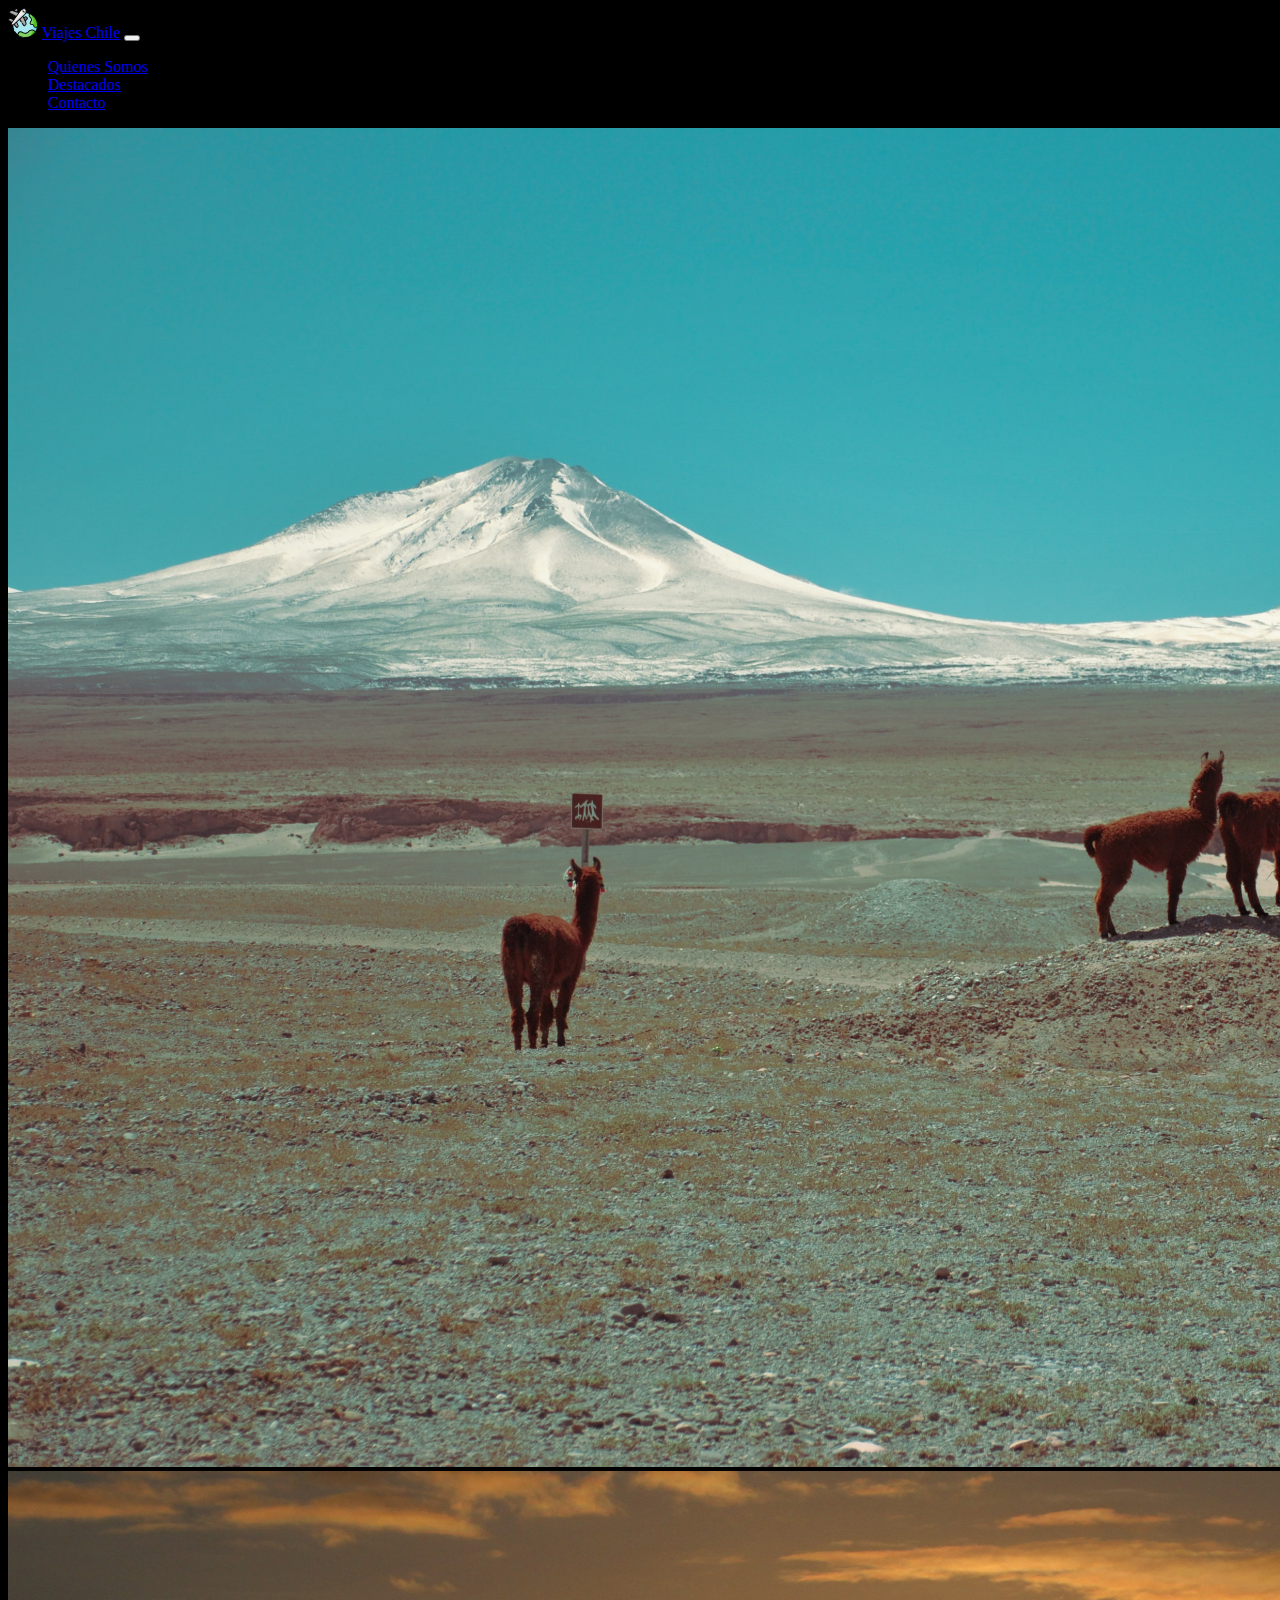
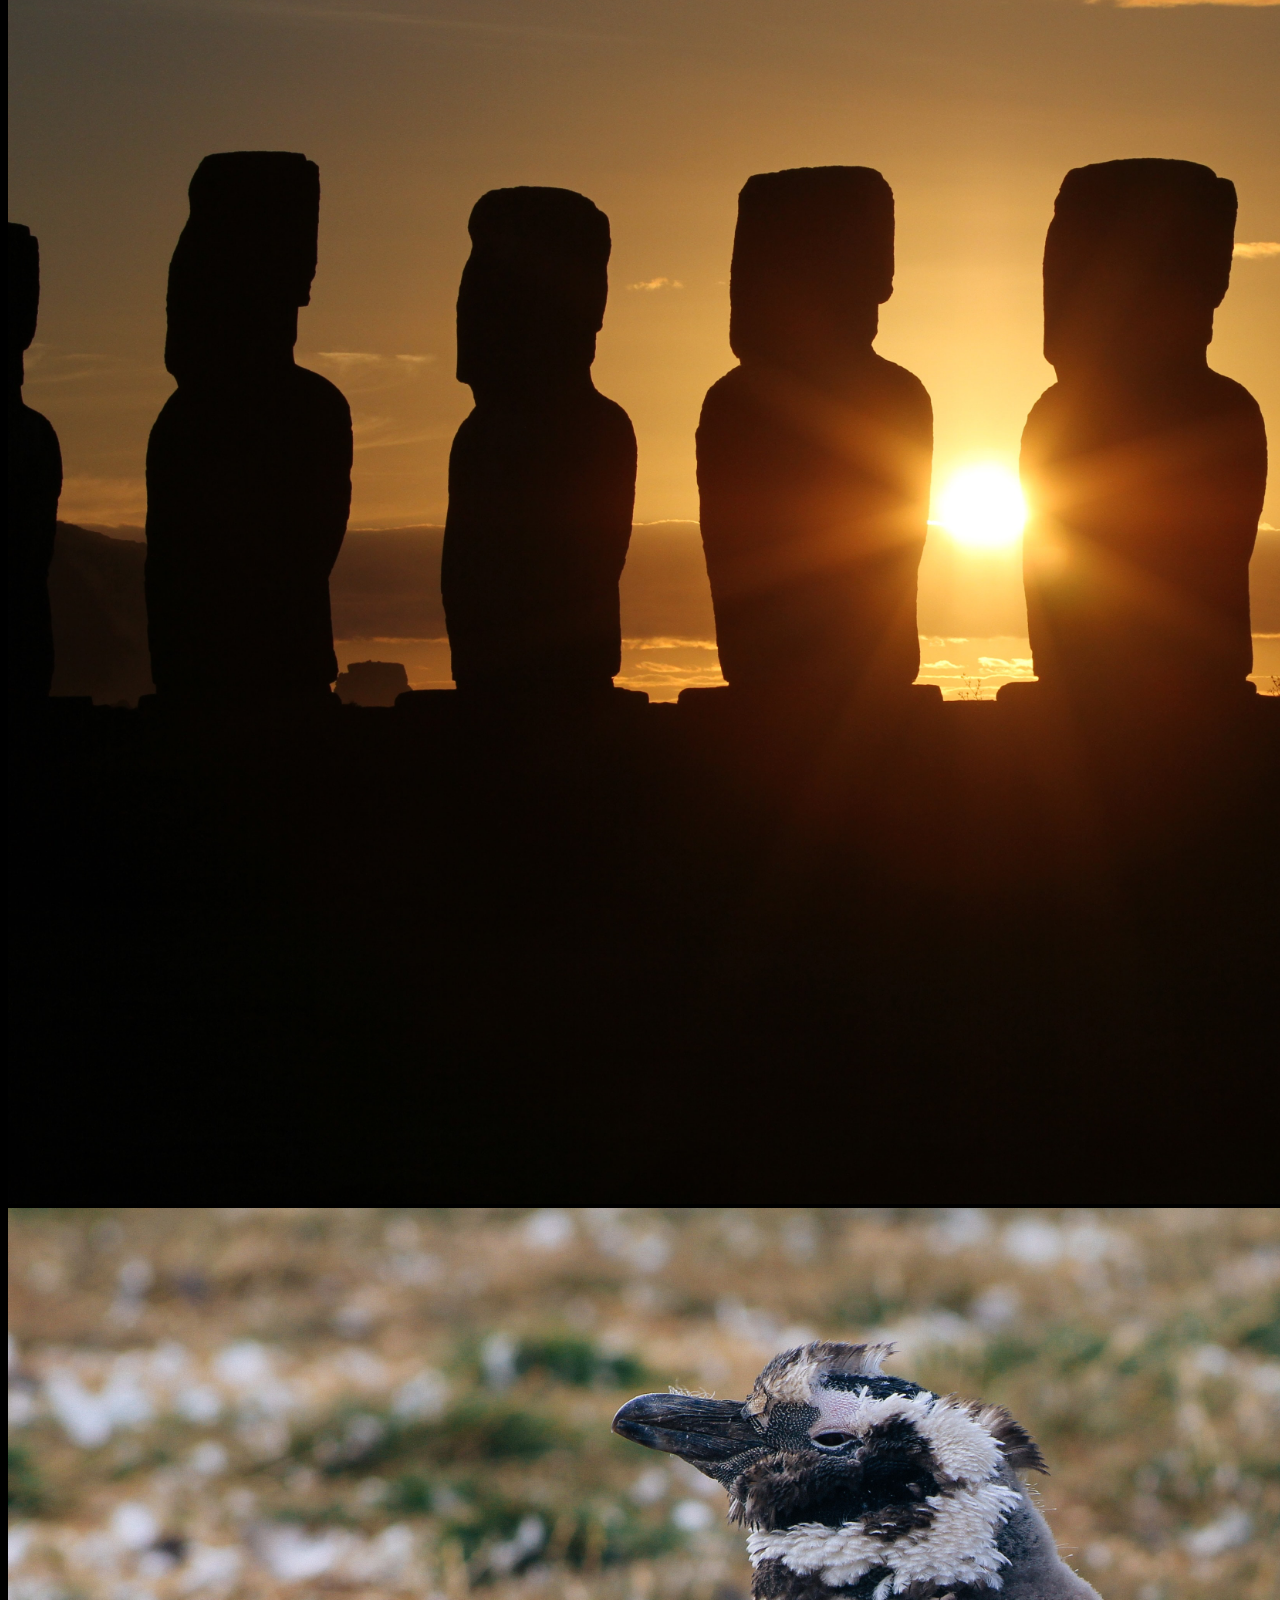
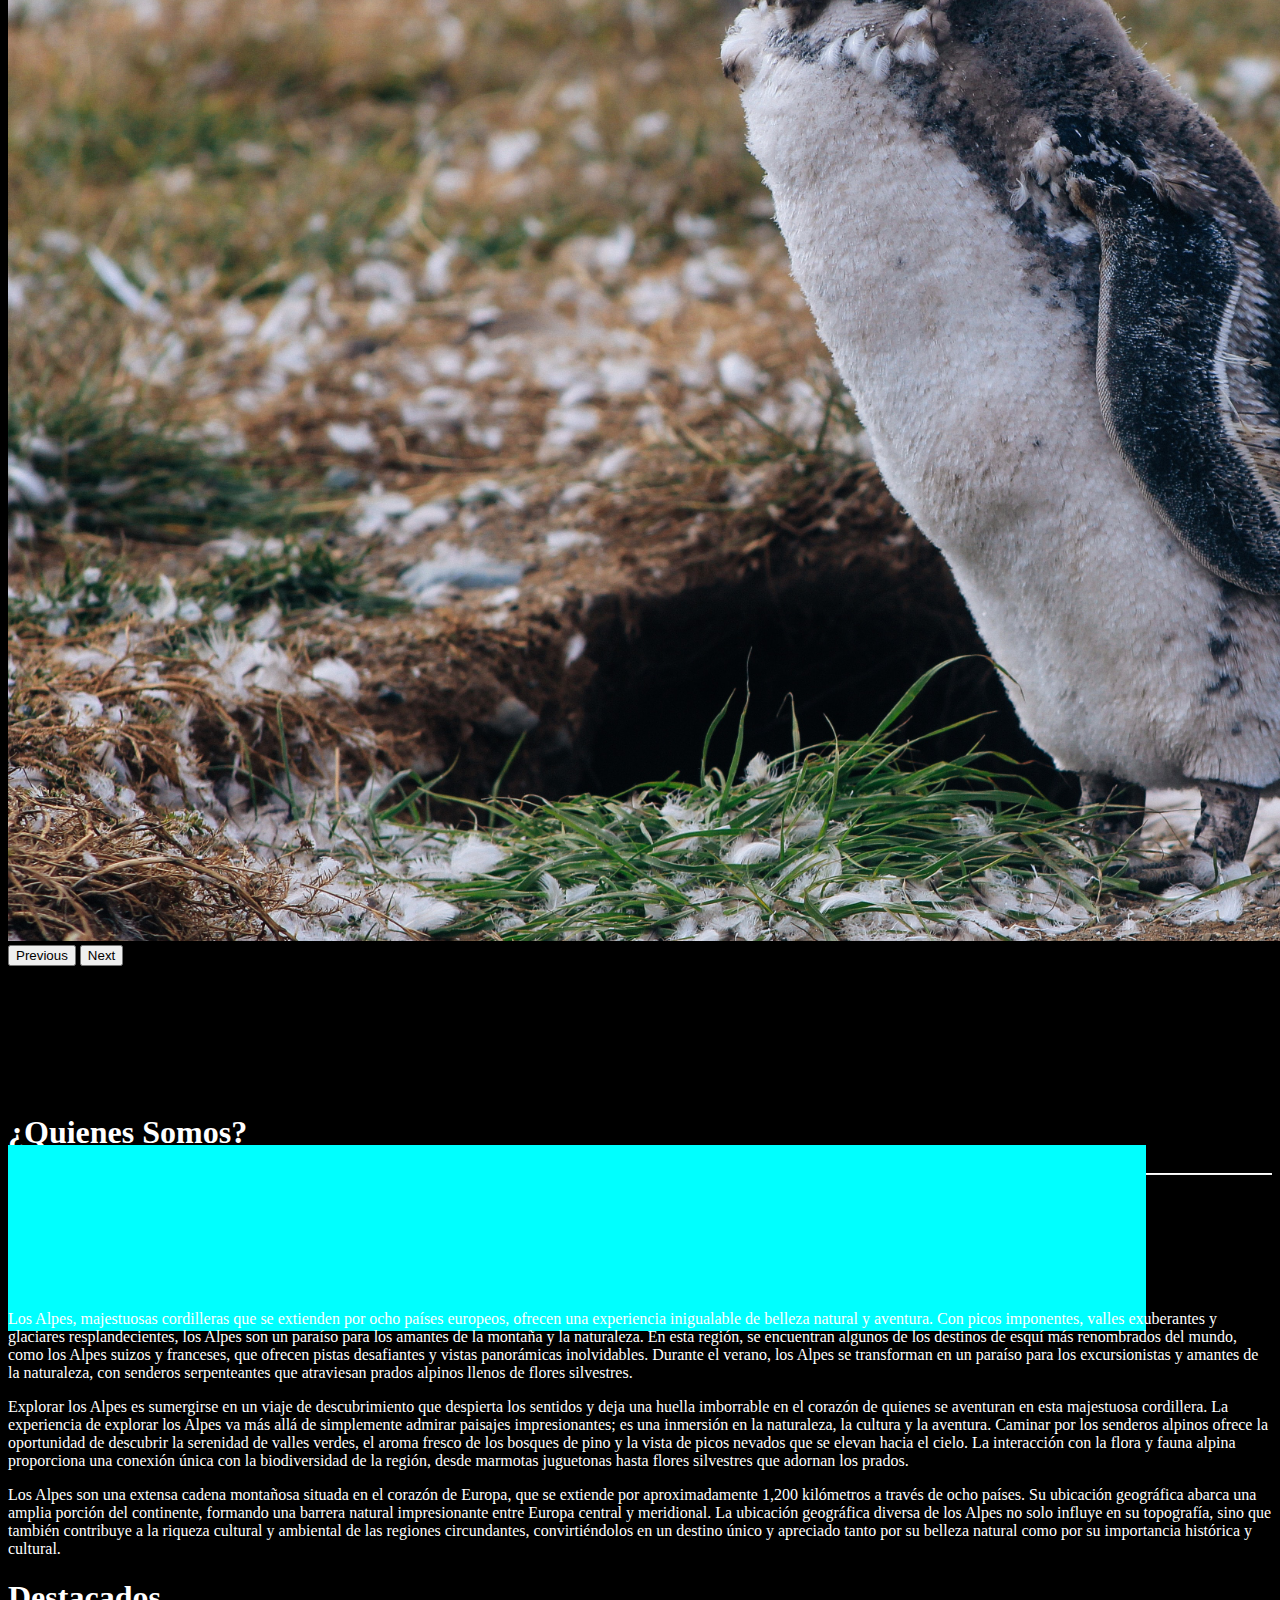
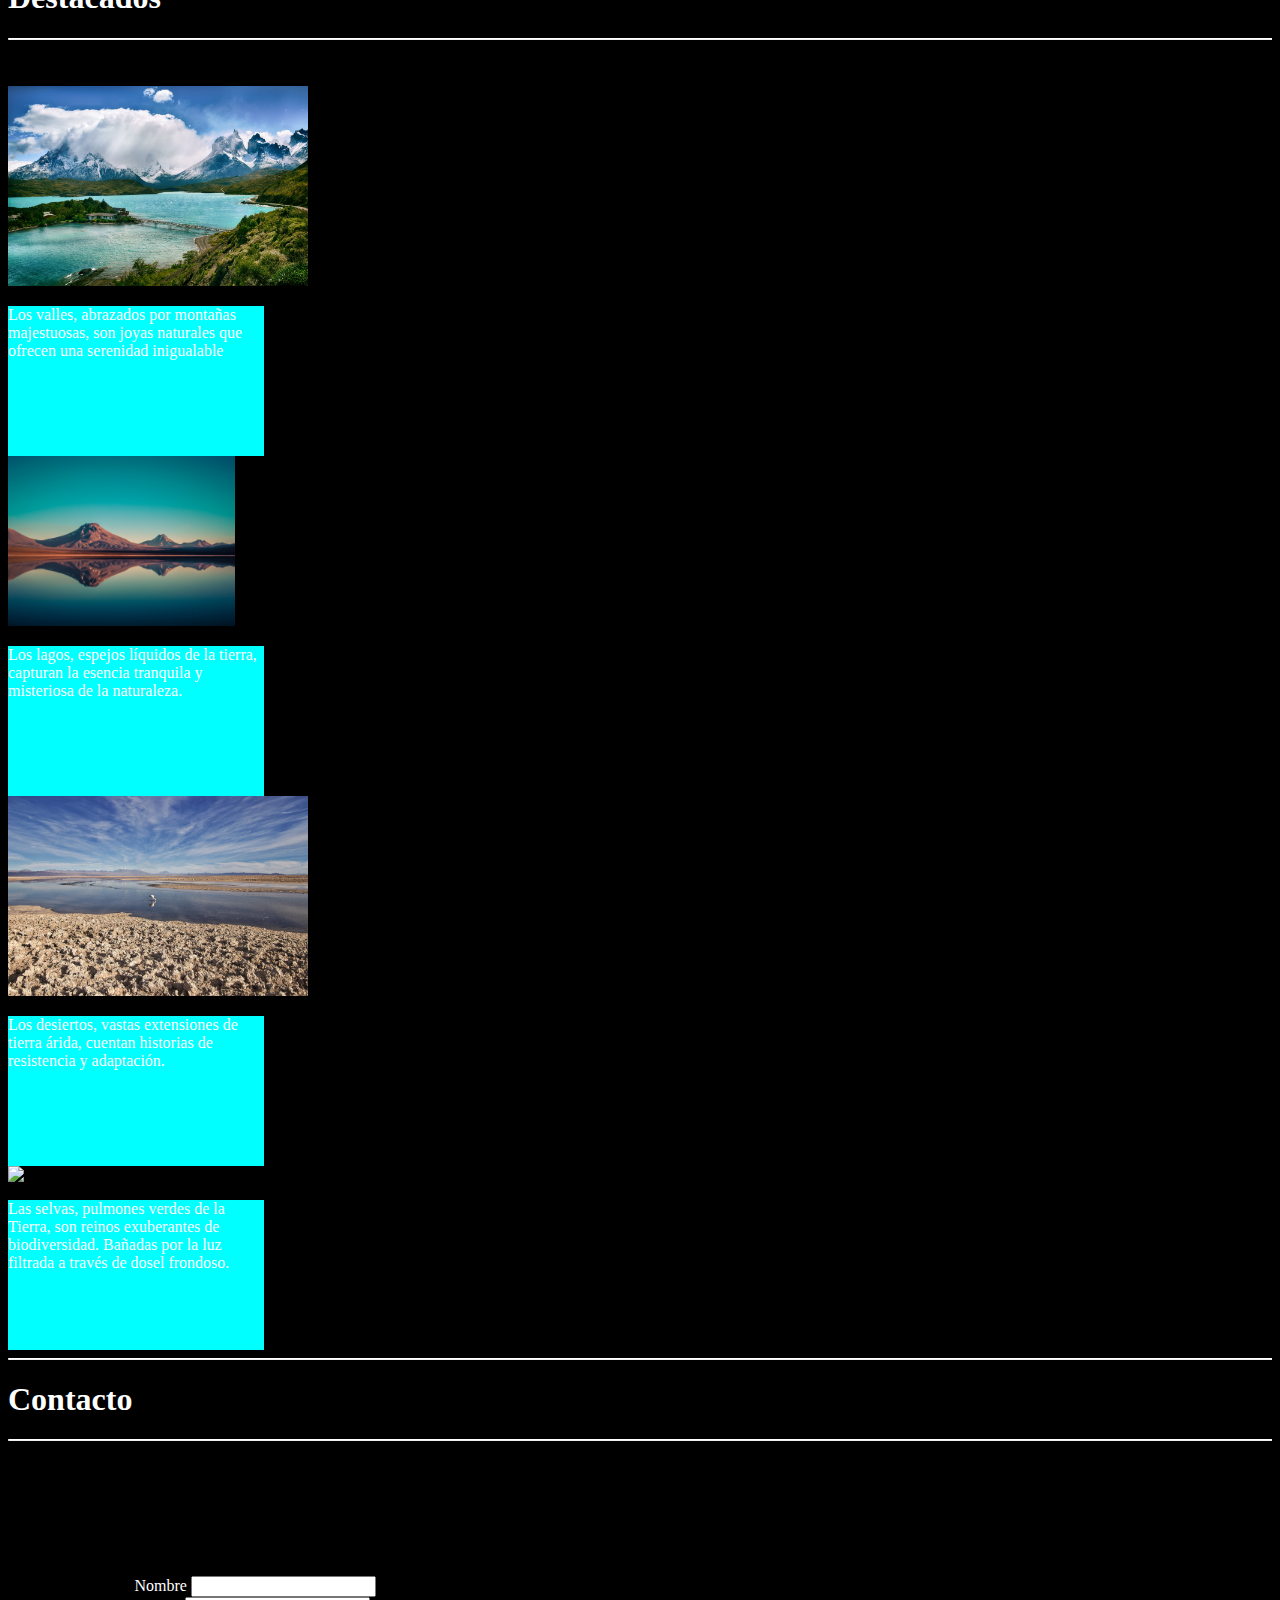
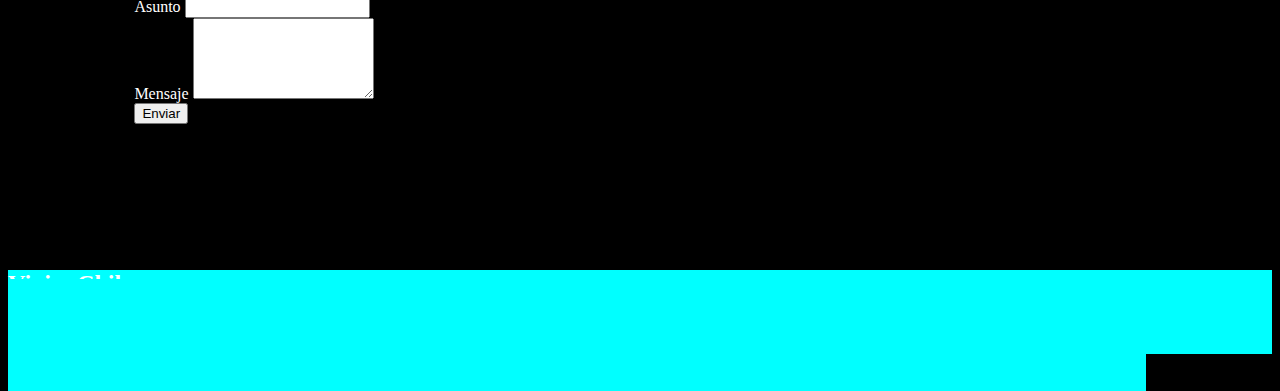
==== PruebaViajesChile/index.html @ b875a3f3 "nuevo proyecto viajes chile" ====
<!DOCTYPE html>
<html lang="en">
<head>
    <meta charset="UTF-8">
    <meta name="viewport" content="width=device-width, initial-scale=1.0">
    <title>Document</title>
    <link href="https://cdn.jsdelivr.net/npm/bootstrap@5.3.2/dist/css/bootstrap.min.css" rel="stylesheet" integrity="sha384-T3c6CoIi6uLrA9TneNEoa7RxnatzjcDSCmG1MXxSR1GAsXEV/Dwwykc2MPK8M2HN" crossorigin="anonymous">
    <link rel="stylesheet" href="assets/css/formato.css">
    <script src="assets/js/funciones.js"></script>
</head>
<body>
    <script src="https://code.jquery.com/jquery-3.7.1.js"></script>
    <script src="https://kit.fontawesome.com/269a31f4f2.js" crossorigin="anonymous"></script>
    <script src="https://cdn.jsdelivr.net/npm/bootstrap@5.3.2/dist/js/bootstrap.bundle.min.js" integrity="sha384-C6RzsynM9kWDrMNeT87bh95OGNyZPhcTNXj1NW7RuBCsyN/o0jlpcV8Qyq46cDfL" crossorigin="anonymous"></script>
 
    <div class="contenedor-principal">
        <nav class="navbar navbar-expand-lg bg-body-tertiary">
            <div class="container-fluid">
                <img src="assets/img/viajes.svg" width="30">
              <a class="navbar-brand" href="#">Viajes Chile</a>
              <button class="navbar-toggler" type="button" data-bs-toggle="collapse" data-bs-target="#navbarSupportedContent" aria-controls="navbarSupportedContent" aria-expanded="false" aria-label="Toggle navigation">
                <span class="navbar-toggler-icon"></span>
              </button>
              <div class="collapse navbar-collapse" id="navbarSupportedContent">
                <ul class="navbar-nav me-auto mb-2 mb-lg-0">
                  <li class="nav-item">
                    <a class="nav-link active" aria-current="page" href="#Quienes-somos">Quienes Somos</a>
                  </li>
                  <li class="nav-item">
                    <a class="nav-link active" aria-current="page" href="#Destacados">Destacados</a>
                  </li>
                  <li class="nav-item">
                    <a class="nav-link active" aria-current="page" href="#Contacto">Contacto</a>
                  </li>
                </ul>
              </div>
            </div>
          </nav>
            
          <div id="carusell" style="width: 100;">
          <div id="carouselExample" class="carousel slide">
            <div class="carousel-inner">
              <div class="carousel-item active">
                <img src="assets/img/carousel1.jpg" class="d-block" width="2000">
              </div>
              <div class="carousel-item">
                <img src="assets/img/carousel2.jpg" class="d-block" width="2000">
              </div>
              <div class="carousel-item">
                <img src="assets/img/carousel3.jpg" class="d-block" width="2000">
              </div>
            </div>
            <button class="carousel-control-prev" type="button" data-bs-target="#carouselExample" data-bs-slide="prev">
              <span class="carousel-control-prev-icon" aria-hidden="true"></span>
              <span class="visually-hidden">Previous</span>
            </button>
            <button class="carousel-control-next" type="button" data-bs-target="#carouselExample" data-bs-slide="next">
              <span class="carousel-control-next-icon" aria-hidden="true"></span>
              <span class="visually-hidden">Next</span>
            </button>
          </div>
        </div>

          <div class="container text-center">
            <div class="row">
              <div id="Quienes-somos" class="col">
                <h1>¿Quienes Somos?</h1>
                <hr class="white-divider">
              </div>
            </div>
            <div class="row justify-content-center">
              <div class="col text-center">
                <i class="fa-solid fa-plane"></i>
              </div>
              <div class="col text-center">
                <i class="fa-solid fa-mountain"></i>
              </div>
              <div class="col text-center">
                <i class="fa-solid fa-map-location-dot"></i>
              </div>
            </div>
          </div>
          
          <div class="container text-center">
            <div class="row justify-content-center">
              <div class="col text-center">
                <p class="text-center">
                  Los Alpes, majestuosas cordilleras que se extienden por ocho países europeos, ofrecen una experiencia inigualable de belleza natural y aventura. Con picos imponentes, valles exuberantes y glaciares resplandecientes, los Alpes son un paraíso para los amantes de la montaña y la naturaleza.
          
                  En esta región, se encuentran algunos de los destinos de esquí más renombrados del mundo, como los Alpes suizos y franceses, que ofrecen pistas desafiantes y vistas panorámicas inolvidables. Durante el verano, los Alpes se transforman en un paraíso para los excursionistas y amantes de la naturaleza, con senderos serpenteantes que atraviesan prados alpinos llenos de flores silvestres.
                </p>
              </div>
              <div class="col text-center">
                <p class="text-center">
                  Explorar los Alpes es sumergirse en un viaje de descubrimiento que despierta los sentidos y deja una huella imborrable en el corazón de quienes se aventuran en esta majestuosa cordillera. La experiencia de explorar los Alpes va más allá de simplemente admirar paisajes impresionantes; es una inmersión en la naturaleza, la cultura y la aventura.
          
                  Caminar por los senderos alpinos ofrece la oportunidad de descubrir la serenidad de valles verdes, el aroma fresco de los bosques de pino y la vista de picos nevados que se elevan hacia el cielo. La interacción con la flora y fauna alpina proporciona una conexión única con la biodiversidad de la región, desde marmotas juguetonas hasta flores silvestres que adornan los prados.
                </p>
              </div>
              <div class="col text-center">
                <p class="text-center">
                  Los Alpes son una extensa cadena montañosa situada en el corazón de Europa, que se extiende por aproximadamente 1,200 kilómetros a través de ocho países. Su ubicación geográfica abarca una amplia porción del continente, formando una barrera natural impresionante entre Europa central y meridional. La ubicación geográfica diversa de los Alpes no solo influye en su topografía, sino que también contribuye a la riqueza cultural y ambiental de las regiones circundantes, convirtiéndolos en un destino único y apreciado tanto por su belleza natural como por su importancia histórica y cultural.
                </p>
              </div>
            </div>
          </div>
          
          <div class="container text-center">
            <div class="row">
              <div id="Destacados" class="col">
                <h1>Destacados</h1>
                <hr class="white-divider">
              </div>
              
            </div>
            <div class="row">
                <div class="col">
                  <div class="card" style="width: 16rem;">
                    <img src="assets/img/card1.jpg" class="card-img-top" alt="..." style="max-height: 200px;">
                    <div class="card-body" style="height: 150px;">
                      <p class="card-text">Los valles, abrazados por montañas majestuosas, son joyas naturales que ofrecen una serenidad inigualable</p>
                    </div>
                  </div>
                </div>
                <div class="col">
                  <div class="card" style="width: 16rem;">
                    <img src="assets/img/card2.jpg" class="card-img-top" alt="..." style="max-height: 170px;">
                    <div class="card-body" style="height: 150px;">
                      <p class="card-text">Los lagos, espejos líquidos de la tierra, capturan la esencia tranquila y misteriosa de la naturaleza.</p>
                    </div>
                  </div>
                </div>
                <div class="col">
                  <div class="card" style="width: 16rem;">
                    <img src="assets/img/card3.jpg" class="card-img-top" alt="..." style="max-height: 200px;">
                    <div class="card-body" style="height: 150px;">
                      <p class="card-text">Los desiertos, vastas extensiones de tierra árida, cuentan historias de resistencia y adaptación.</p>
                    </div>
                  </div>
                </div>
                <div class="col">
                  <div class="card" style="width: 16rem;">
                    <img src="assets/img/card4.jpg" class="card-img-top" alt="..." style="max-height: 200px;">
                    <div class="card-body" style="height: 150px;">
                      <p class="card-text">Las selvas, pulmones verdes de la Tierra, son reinos exuberantes de biodiversidad. Bañadas por la luz filtrada a través de dosel frondoso.</p>
                    </div>
                  </div>
                </div>
              </div>
          </div>
          <hr class="white-divider">
          <div class="container text-center">
            <div class="row">
              <div id="Contacto" class="col">
                <h1>Contacto</h1>
                <hr class="white-divider">
              </div>

              <form onsubmit="return validarFormulario()">
                <div class="mb-3">
                    <label for="exampleInputEmail1" class="form-label">Nombre</label>
                    <input type="text" class="form-control" id="exampleInputEmail1" aria-describedby="emailHelp">
                </div>
            
                <div class="mb-3">
                    <label for="exampleInputPassword1" class="form-label">Asunto</label>
                    <input type="text" class="form-control" id="exampleInputPassword1">
                </div>
            
                <div class="mb-3">
                    <label for="exampleFormControlTextarea1" class="form-label" >Mensaje</label>
                    <textarea class="form-control" id="exampleFormControlTextarea1" rows="5"></textarea>
                </div>
            
                <button type="submit" class="btn btn-primary">Enviar</button>
            </form>

              <footer>
                <div class="container text-center">
                  <div class="row">
                    <div class="col">
                      <h2>Viajes Chile</h2>
                    </div>
                    <div class="col">
                      <a href="https://www.linkedin.com/in/nicolaslatorre" target="_blank"><i class="fa-brands fa-linkedin" ></i></a>
                    </div>
                  </div>
                </div>
              </footer>   
        </div>
     </div>
    </div>
</body>
</html>
---- PruebaViajesChile/assets/css/formato.css ----
body{background-color: black;
}

p{color: white;}

h1{color: white;}

i{  font-size: 200%;
    background-color: aqua;
    color: white;
    padding-top: 3%;
    padding-bottom: 3%;
    padding-left: 45%;
    padding-right: 45%;

    }
.card-body{background-color: aqua;}
.white-divider {
    border-top: 1px solid white;
  }
form{color: white;
text-align: left;
padding: 10%;}

footer{background-color: aqua;
color: white;
}

nav{background-color: transparent;}

#carouselExample{padding-bottom: 10%;
}
#Destacados{padding-bottom: 3%;}
#Quienes .Somos{padding-bottom: 3%;}
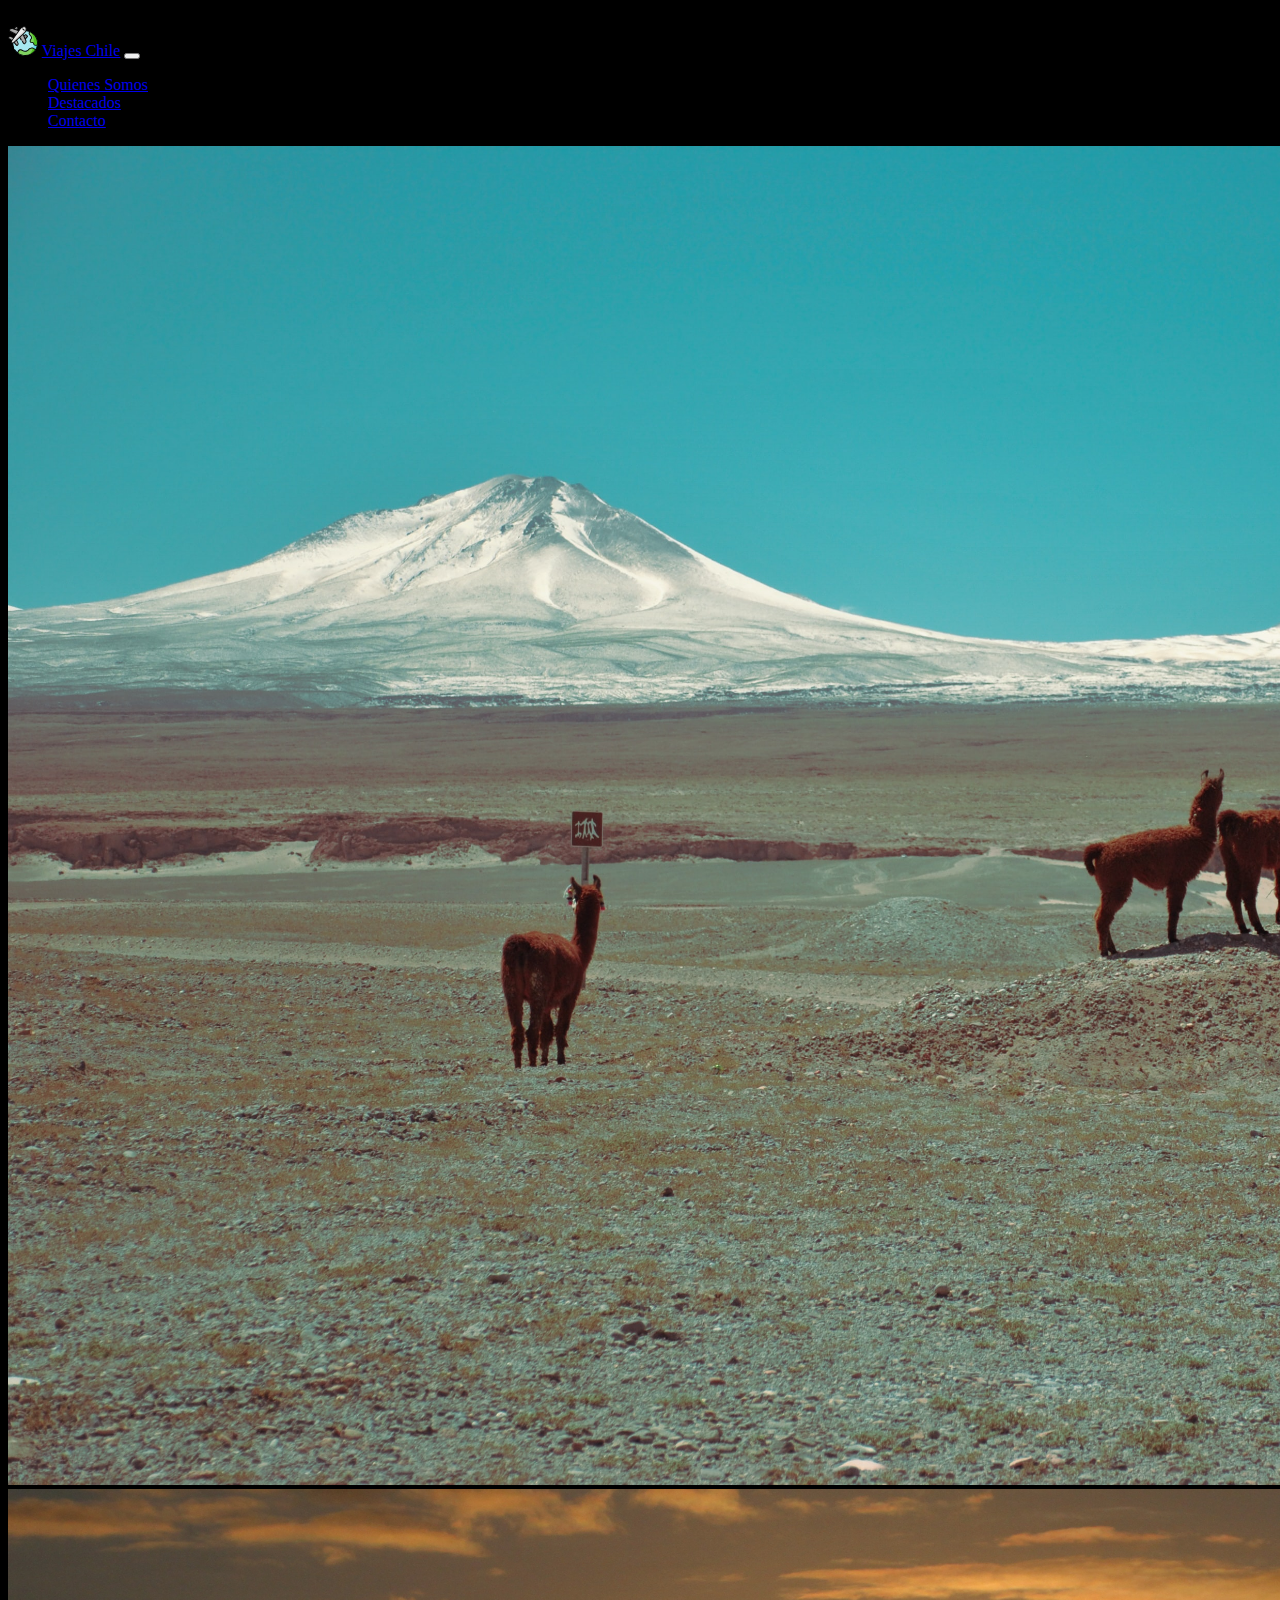
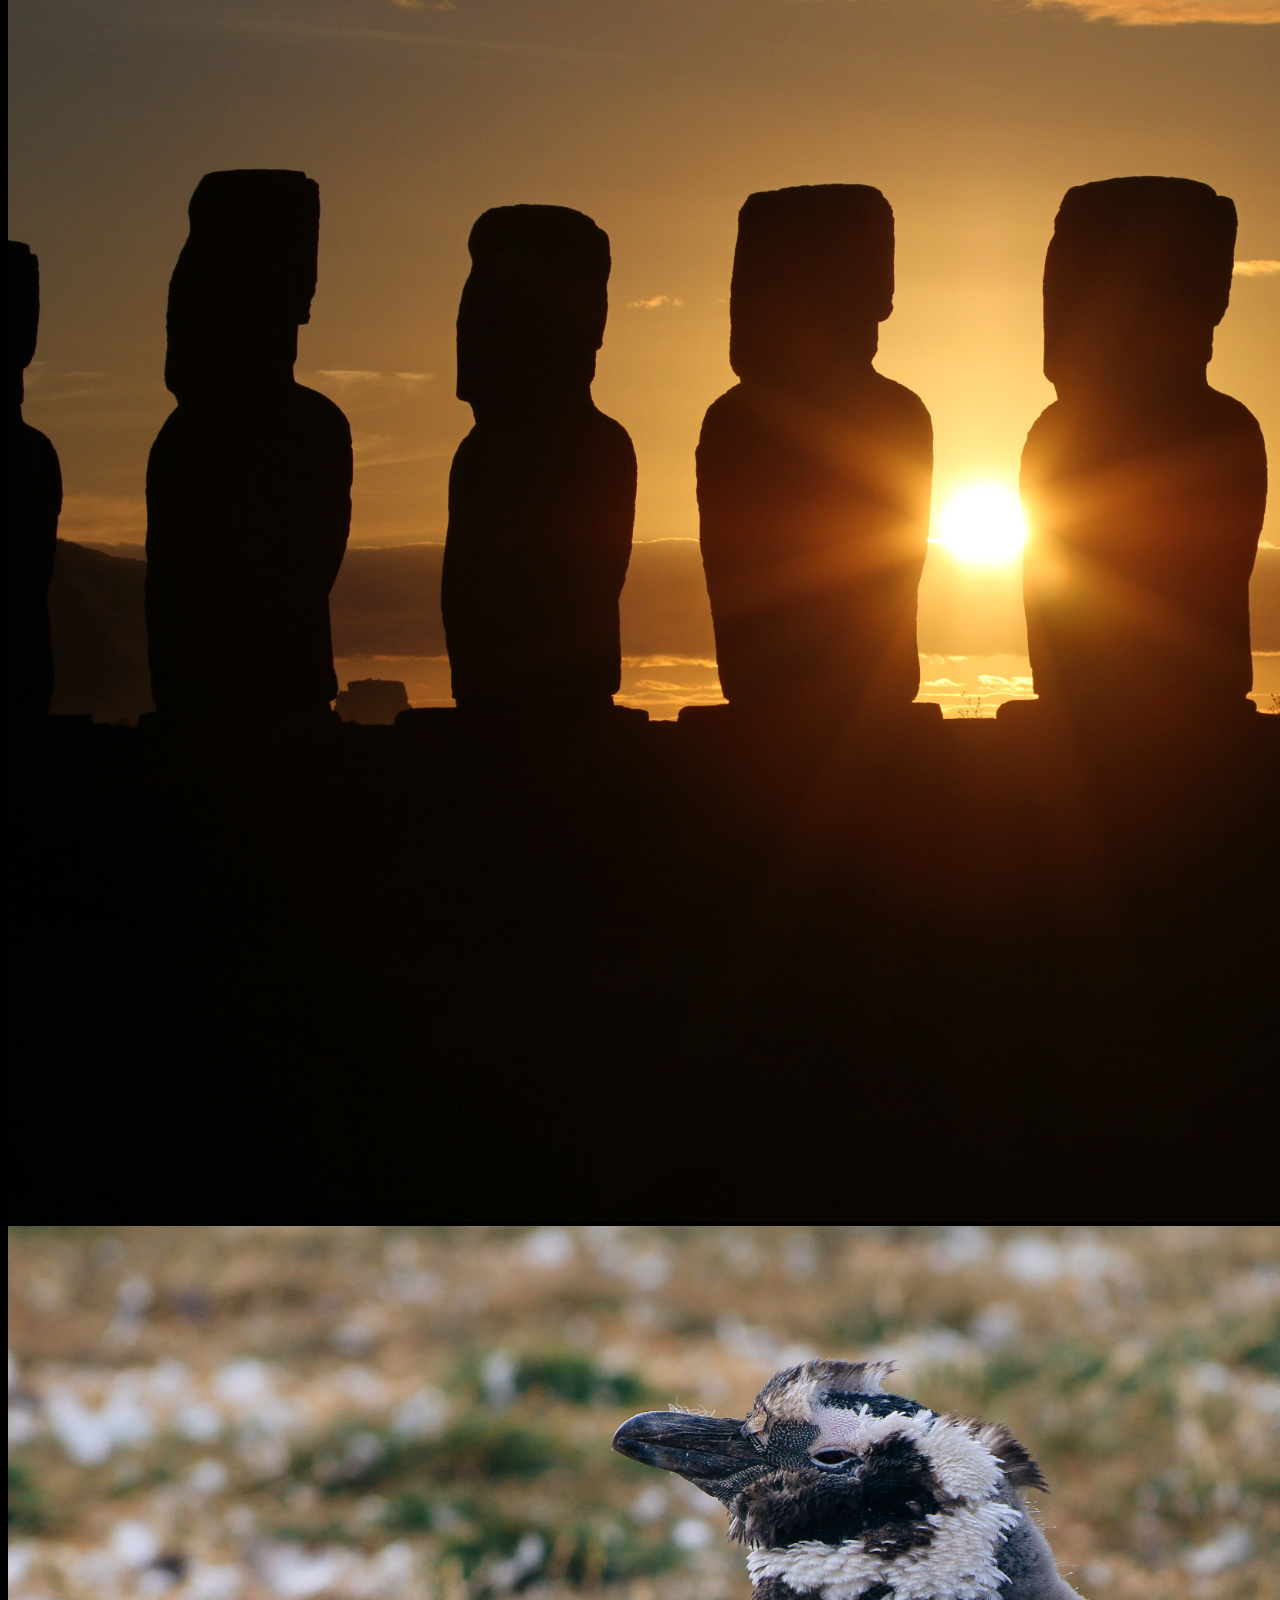
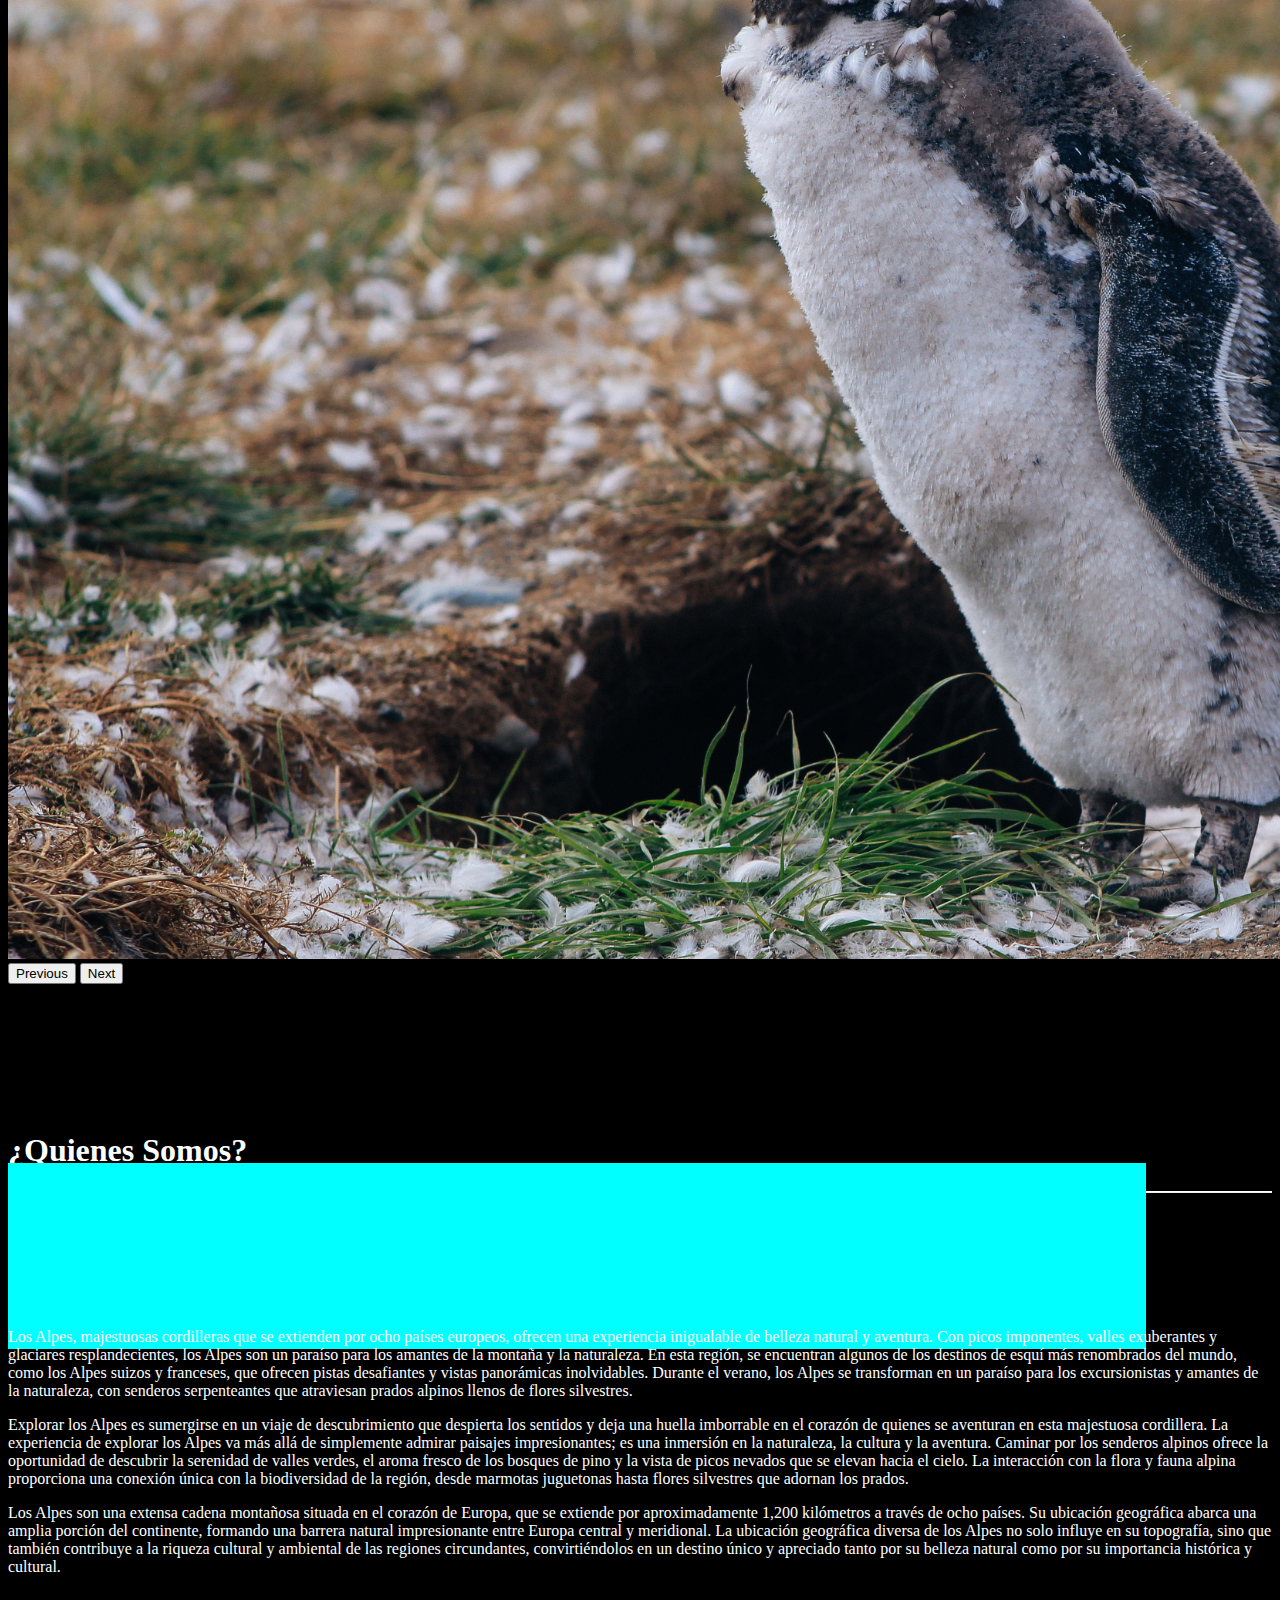
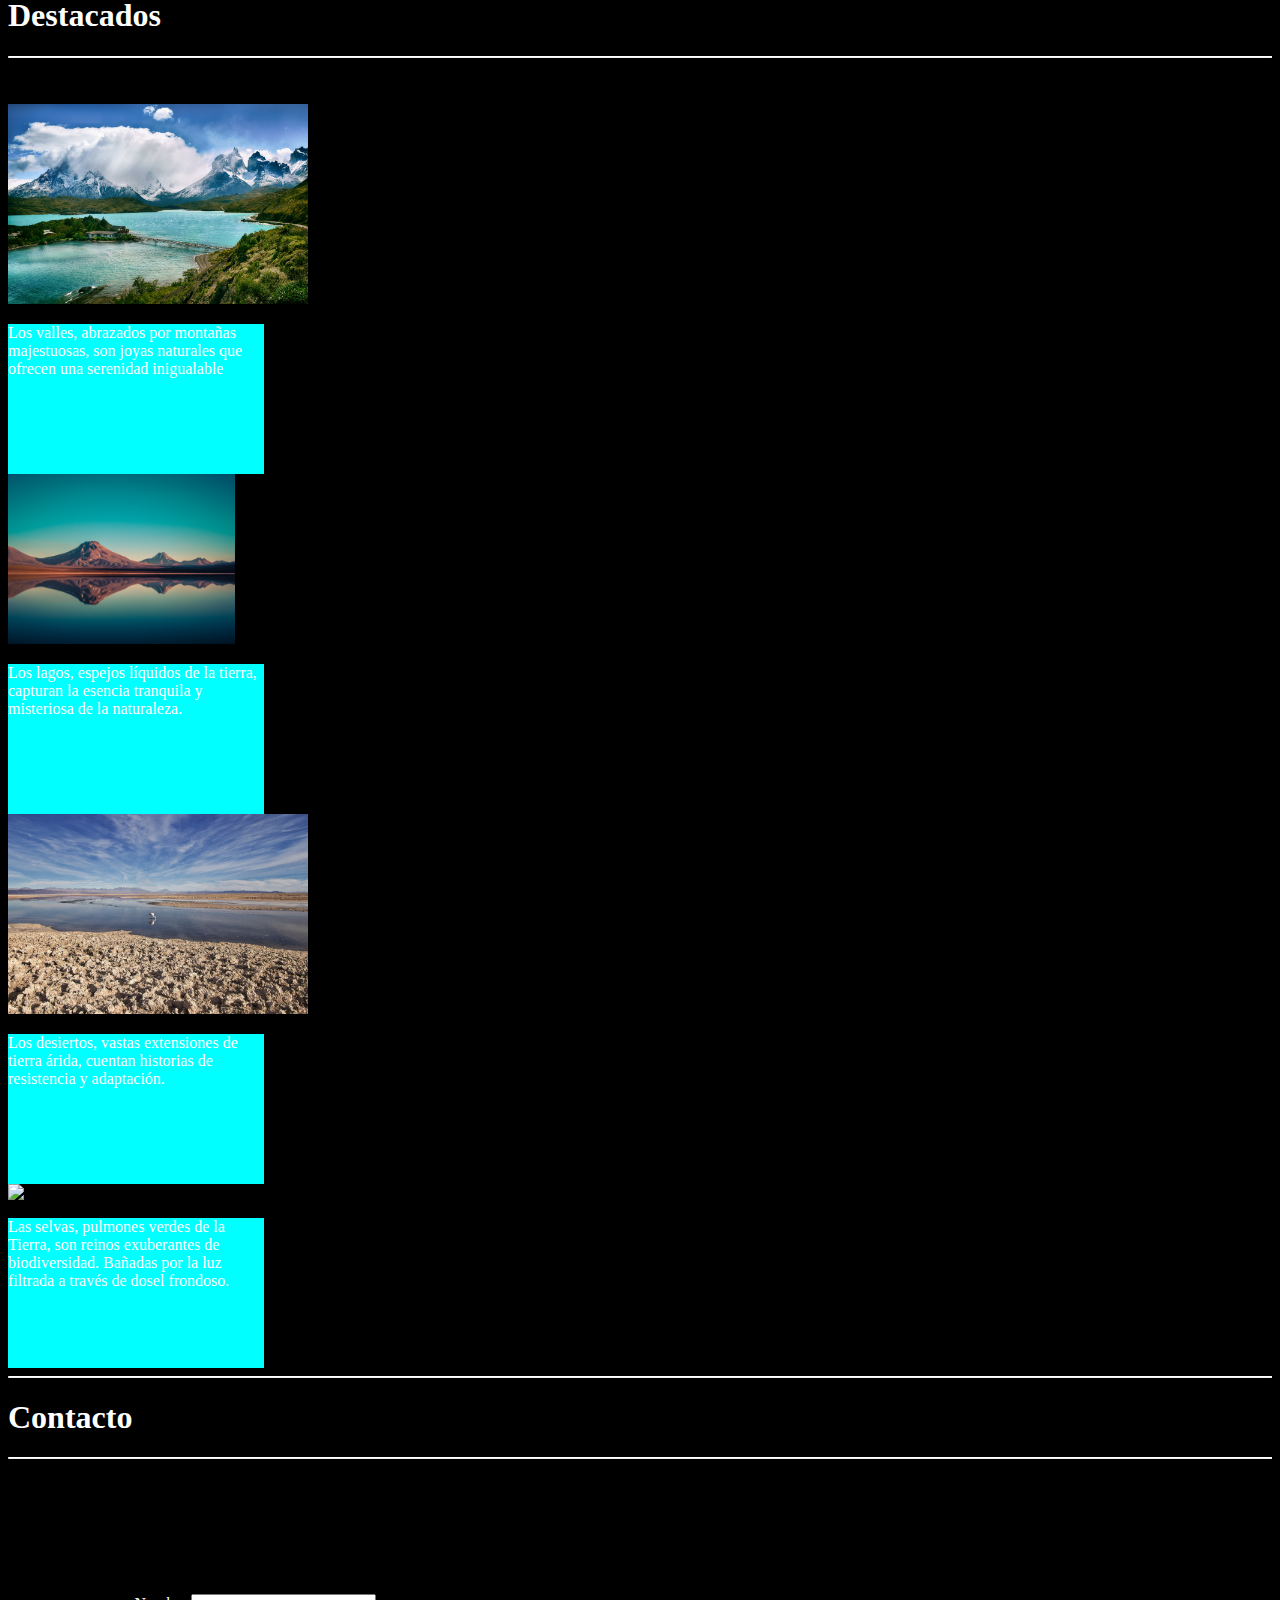
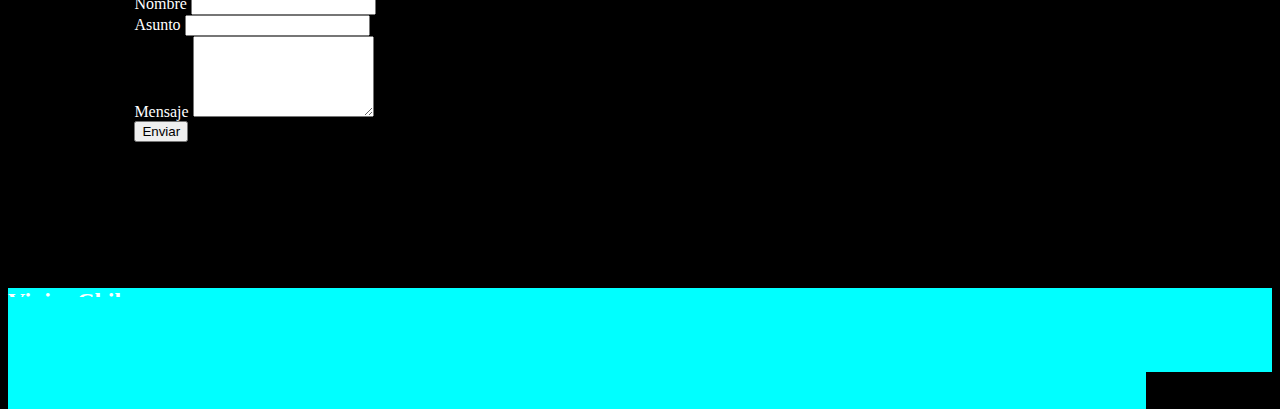
==== commit 7ad63861: "comentario primera linea body" ====
--- a/PruebaViajesChile/index.html
+++ b/PruebaViajesChile/index.html
@@ -9,7 +9,7 @@
     <script src="assets/js/funciones.js"></script>
 </head>
 <body>
-    <script src="https://code.jquery.com/jquery-3.7.1.js"></script>
+    <script src="https://code.jquery.com/jquery-3.7.1.js"></script> //esta es una prueba de commit
     <script src="https://kit.fontawesome.com/269a31f4f2.js" crossorigin="anonymous"></script>
     <script src="https://cdn.jsdelivr.net/npm/bootstrap@5.3.2/dist/js/bootstrap.bundle.min.js" integrity="sha384-C6RzsynM9kWDrMNeT87bh95OGNyZPhcTNXj1NW7RuBCsyN/o0jlpcV8Qyq46cDfL" crossorigin="anonymous"></script>
  
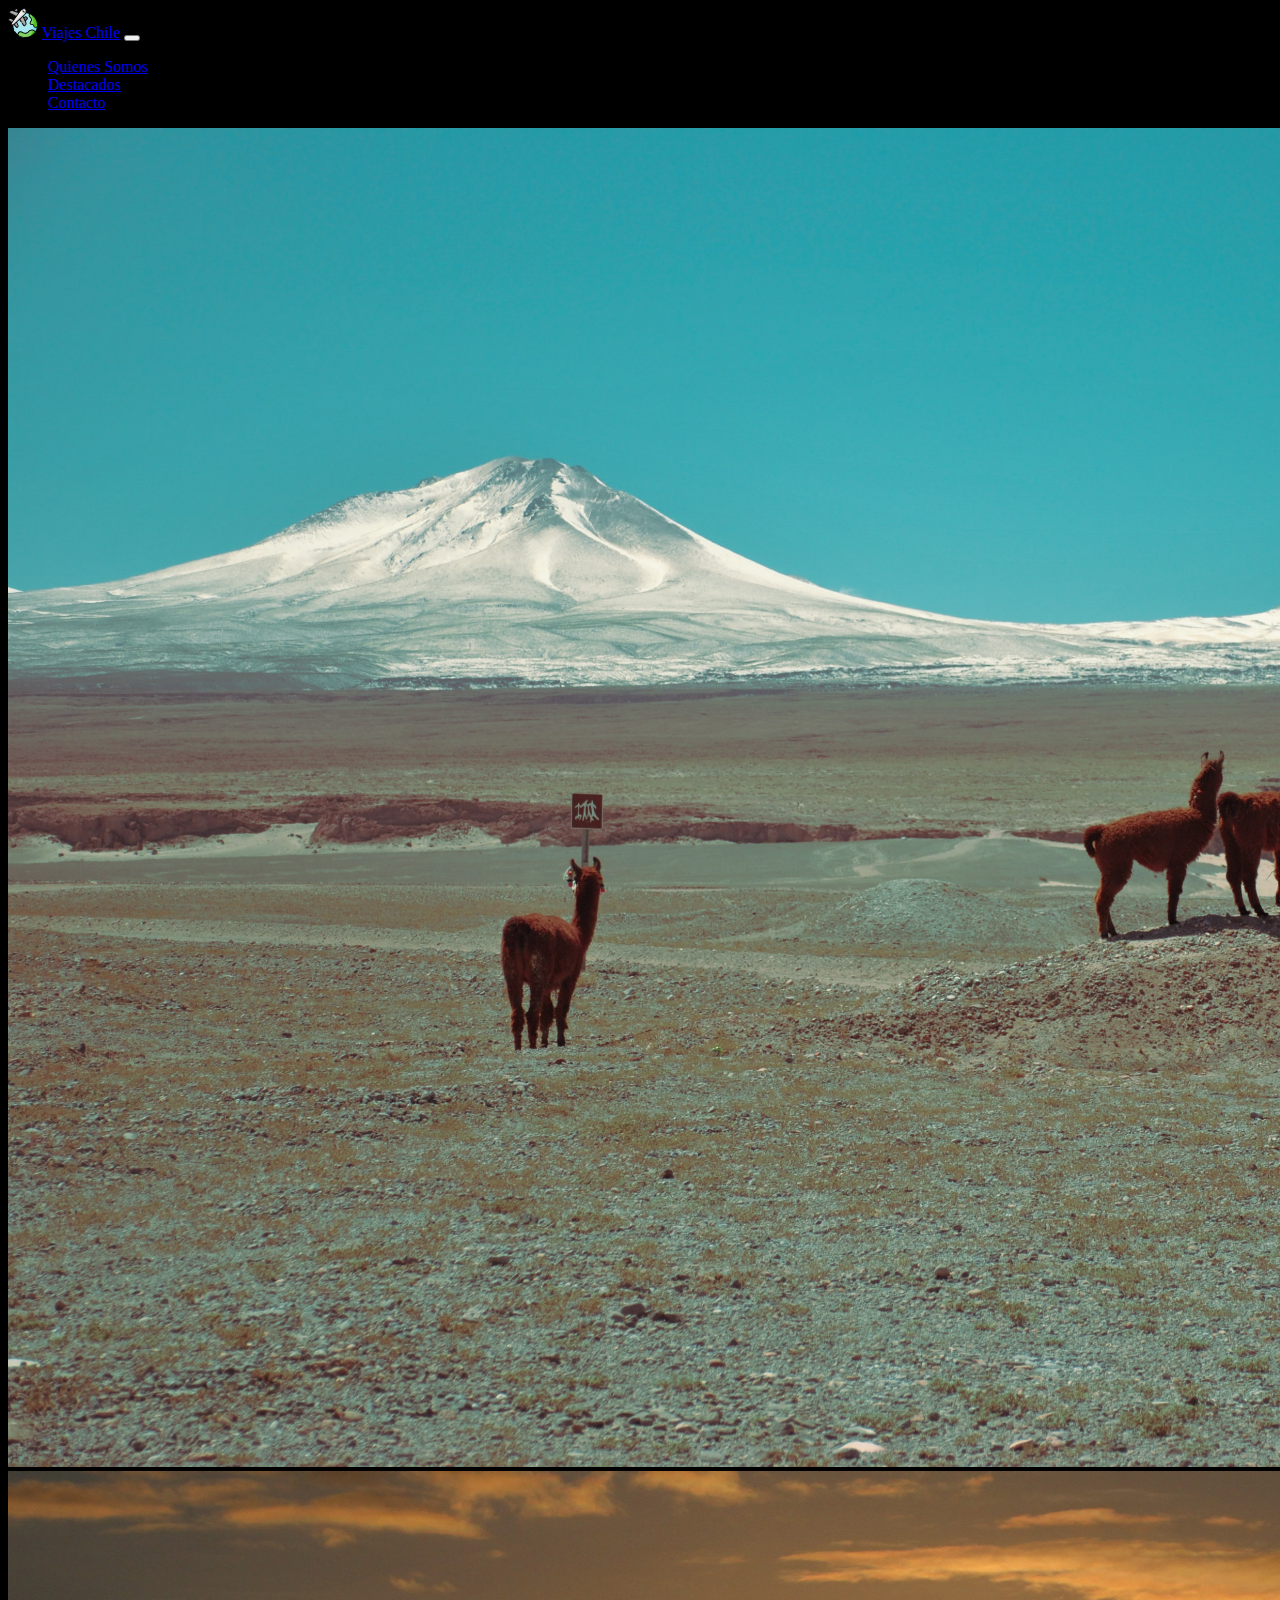
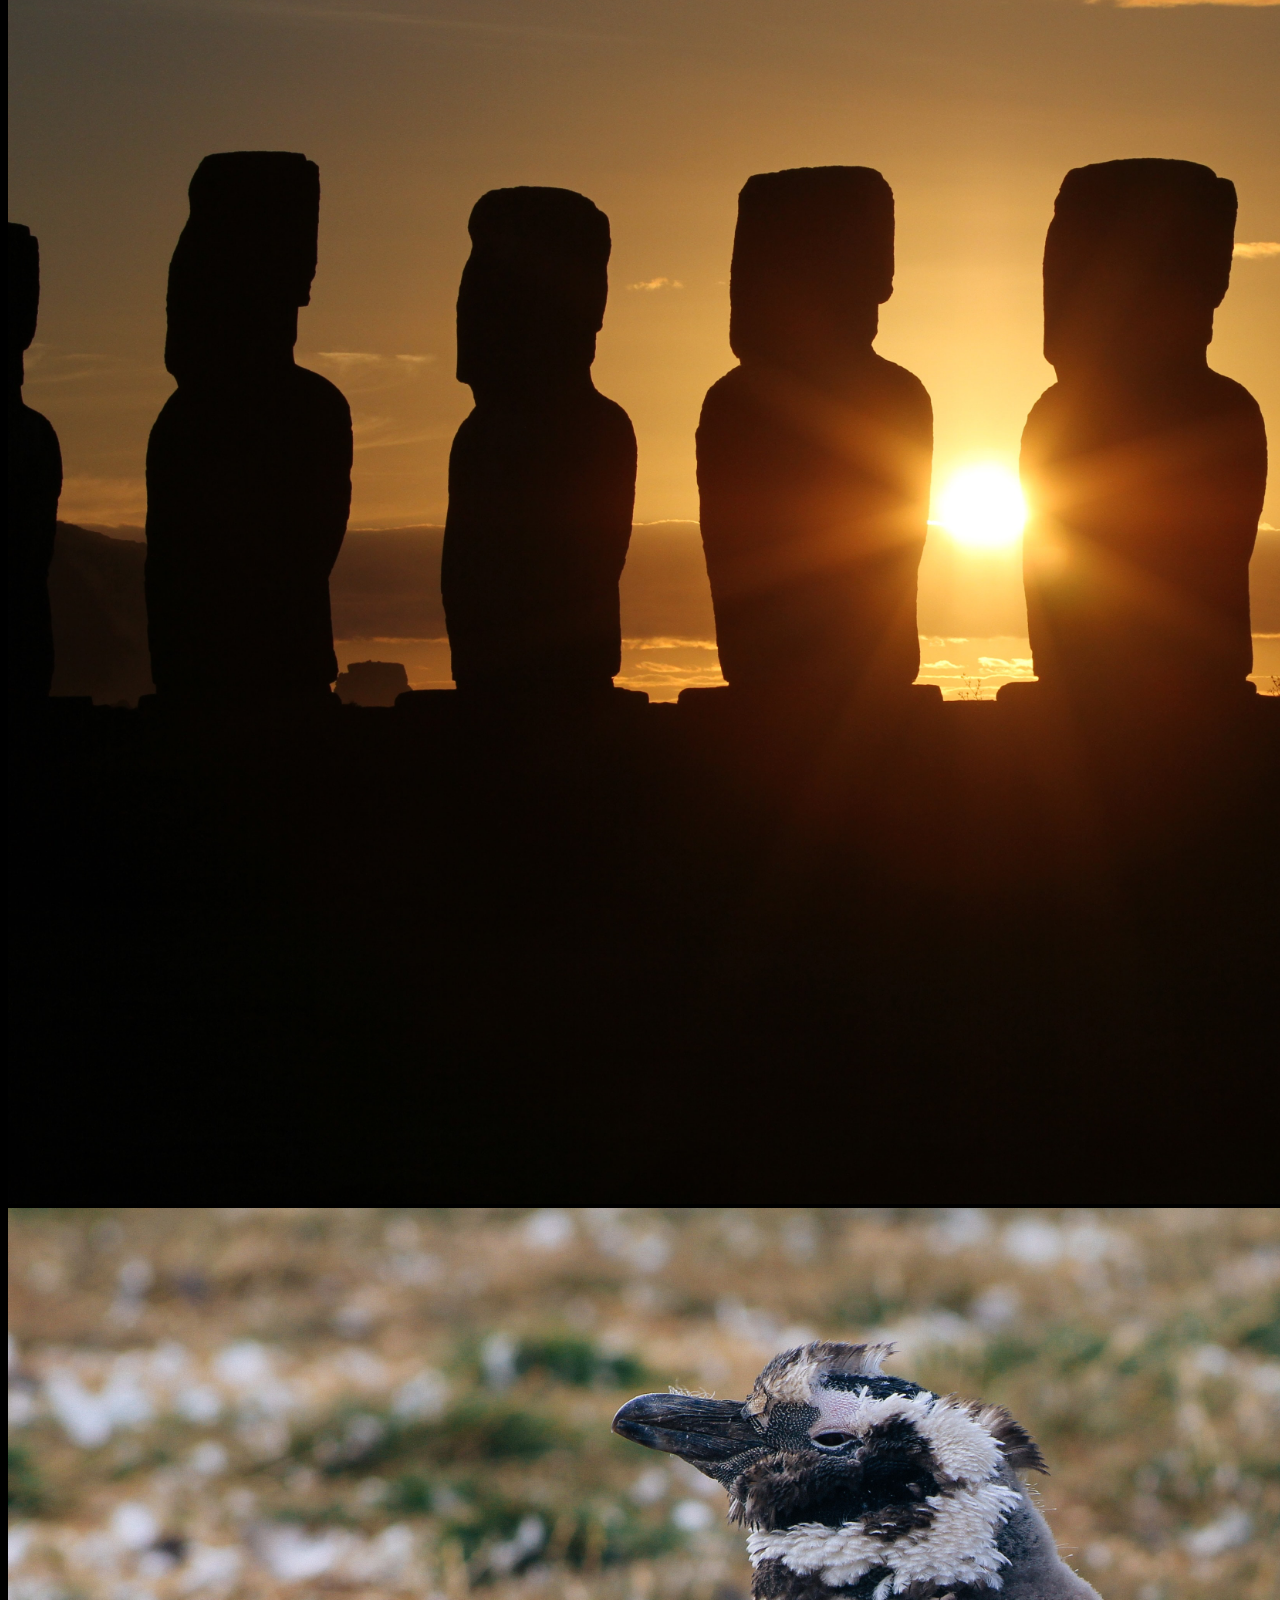
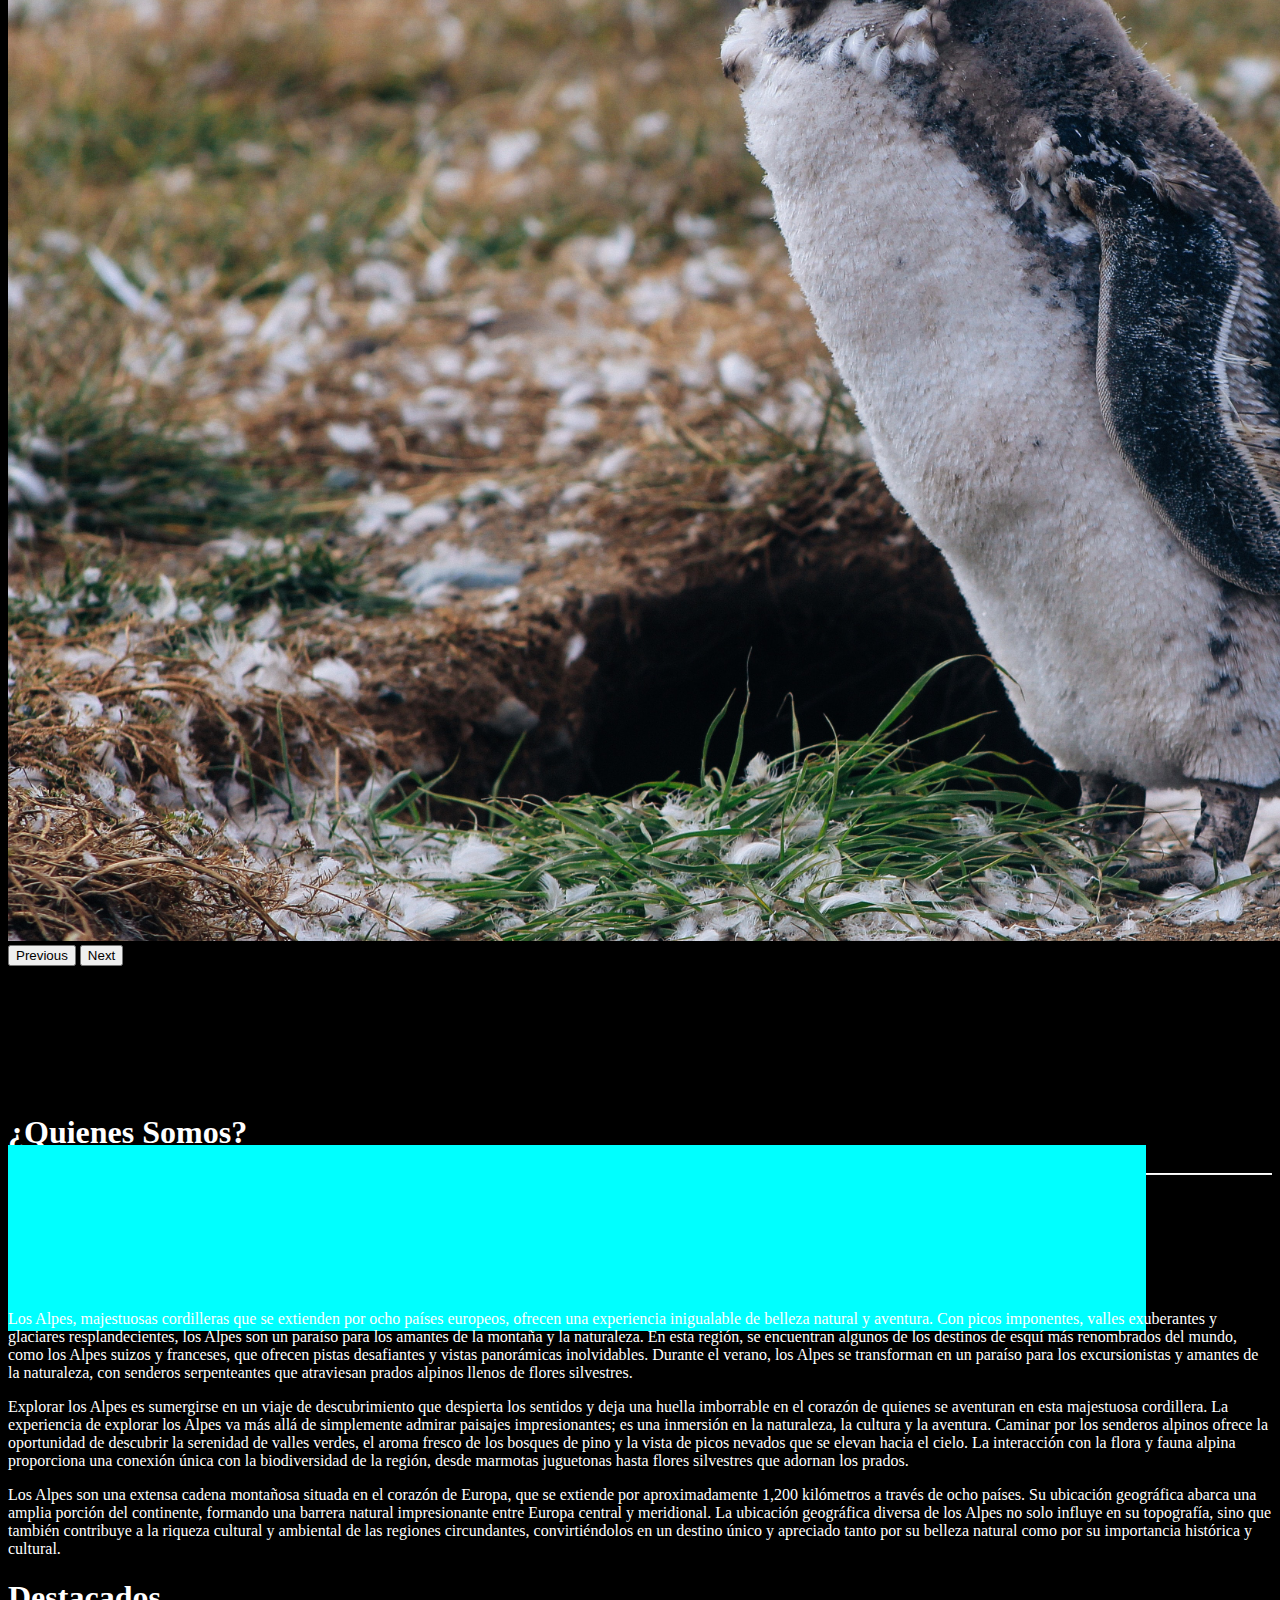
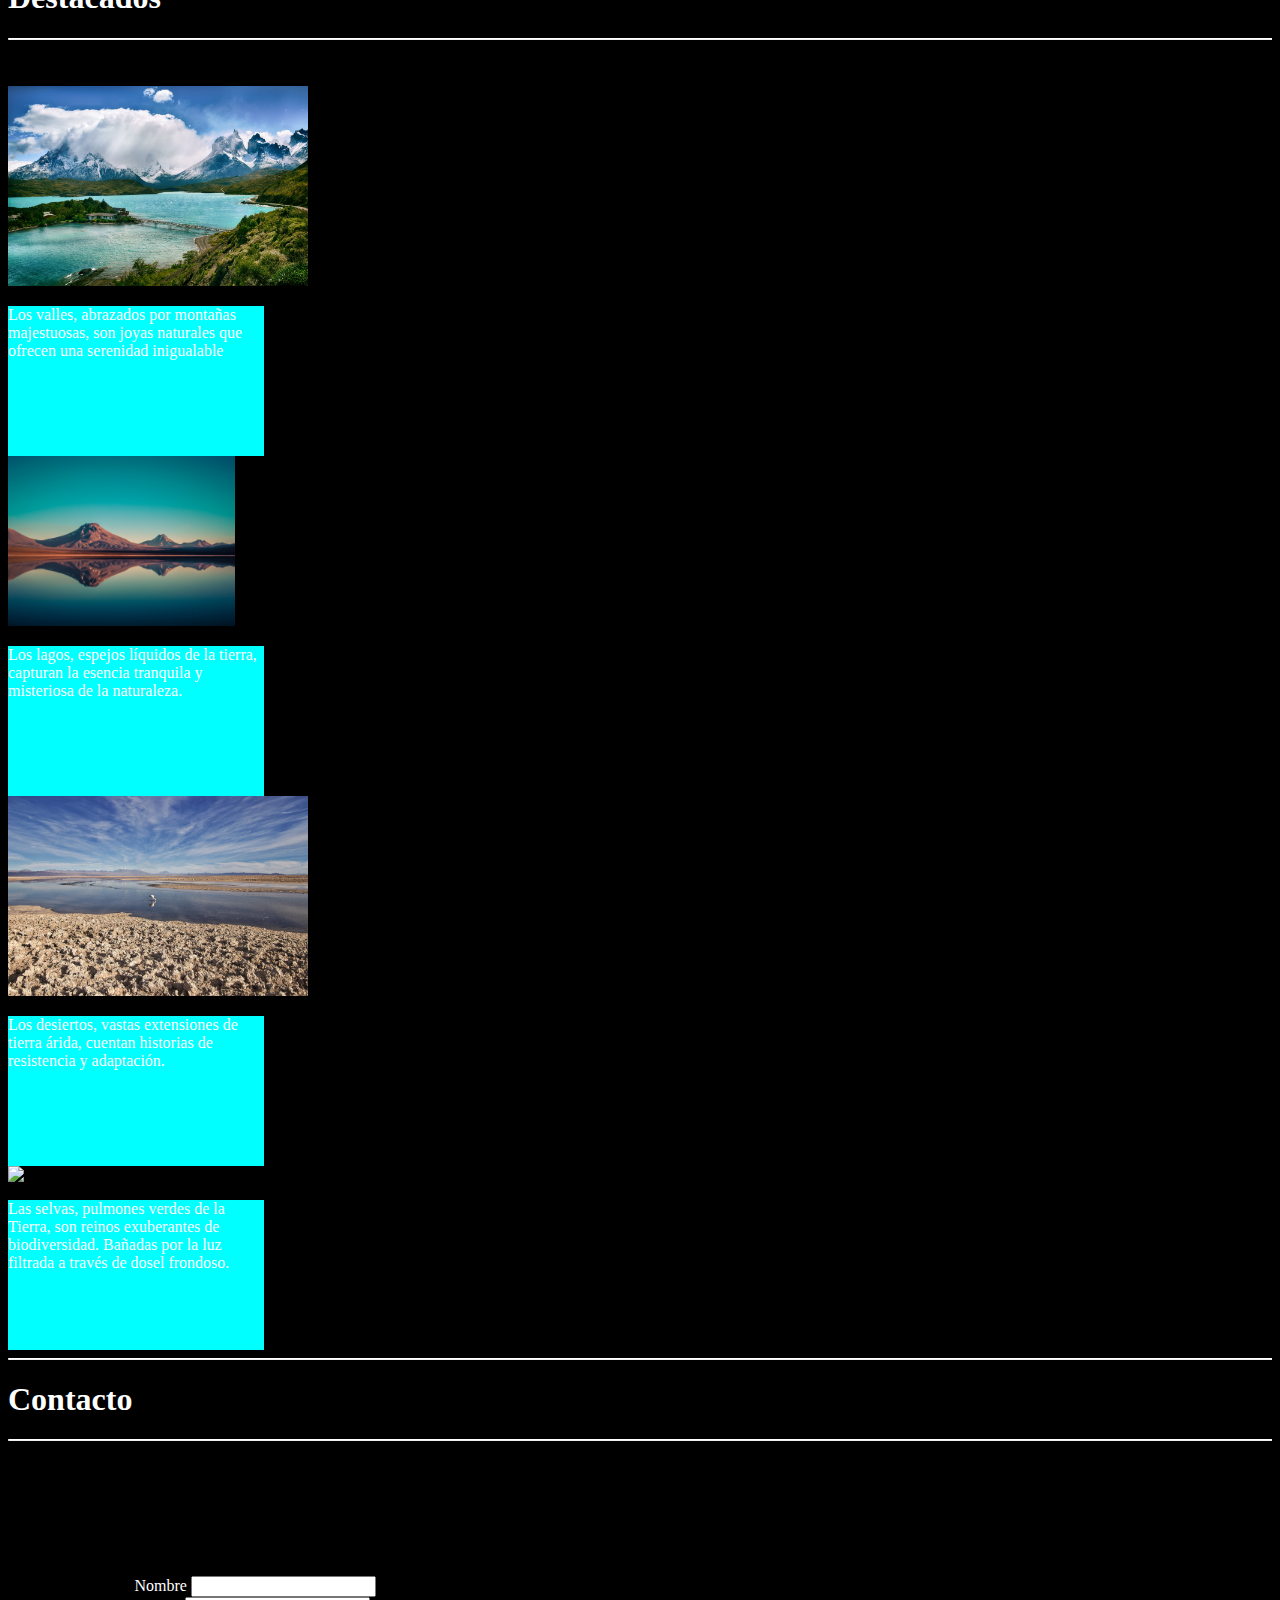
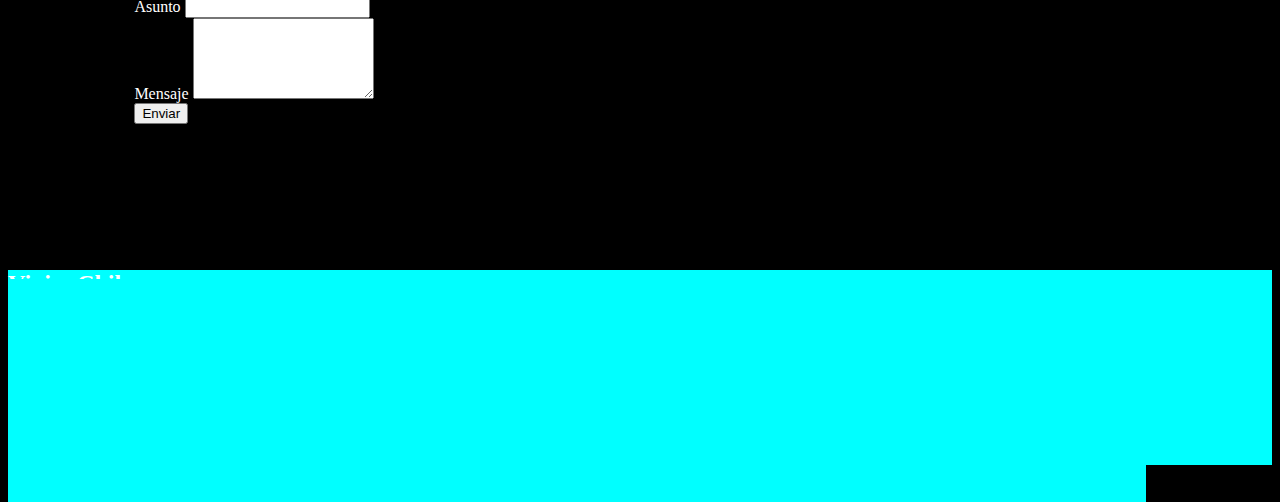
==== commit 65e95f7a: "modificaciones 1" ====
--- a/PruebaViajesChile/index.html
+++ b/PruebaViajesChile/index.html
@@ -9,7 +9,7 @@
     <script src="assets/js/funciones.js"></script>
 </head>
 <body>
-    <script src="https://code.jquery.com/jquery-3.7.1.js"></script> //esta es una prueba de commit
+    <script src="https://code.jquery.com/jquery-3.7.1.js"></script>
     <script src="https://kit.fontawesome.com/269a31f4f2.js" crossorigin="anonymous"></script>
     <script src="https://cdn.jsdelivr.net/npm/bootstrap@5.3.2/dist/js/bootstrap.bundle.min.js" integrity="sha384-C6RzsynM9kWDrMNeT87bh95OGNyZPhcTNXj1NW7RuBCsyN/o0jlpcV8Qyq46cDfL" crossorigin="anonymous"></script>
  
@@ -37,7 +37,7 @@
             </div>
           </nav>
             
-          <div id="carusell" style="width: 100;">
+          <div id="carusell" style="width: 100; align-content: center;">
           <div id="carouselExample" class="carousel slide">
             <div class="carousel-inner">
               <div class="carousel-item active">
@@ -175,20 +175,30 @@
                 <button type="submit" class="btn btn-primary">Enviar</button>
             </form>
 
-              <footer>
-                <div class="container text-center">
-                  <div class="row">
-                    <div class="col">
-                      <h2>Viajes Chile</h2>
-                    </div>
-                    <div class="col">
-                      <a href="https://www.linkedin.com/in/nicolaslatorre" target="_blank"><i class="fa-brands fa-linkedin" ></i></a>
-                    </div>
-                  </div>
-                </div>
-              </footer>   
+  
         </div>
      </div>
     </div>
 </body>
+<footer>
+  <div class="container text-center">
+    <div class="row">
+      <div class="col">
+        <h2>Viajes Chile</h2>
+      </div>
+      <div class="col-1">
+        <a href="https://www.linkedin.com/in/nicolaslatorre" target="_blank"><i class="fa-brands fa-linkedin" ></i></a>
+      </div>
+      <div class="col-1">
+        <a href="" target="_blank"><i class="fa-brands fa-github"></i></a>
+      </div>
+      <div class="col-1">
+        <a href="" target="_blank"><i class="fa-brands fa-facebook"></i></a>
+      </div>
+      <div class="col-1">
+        <a href="" target="_blank"><i class="fa-brands fa-instagram"></i></a>
+      </div>
+    </div>
+  </div>
+</footer> 
 </html>
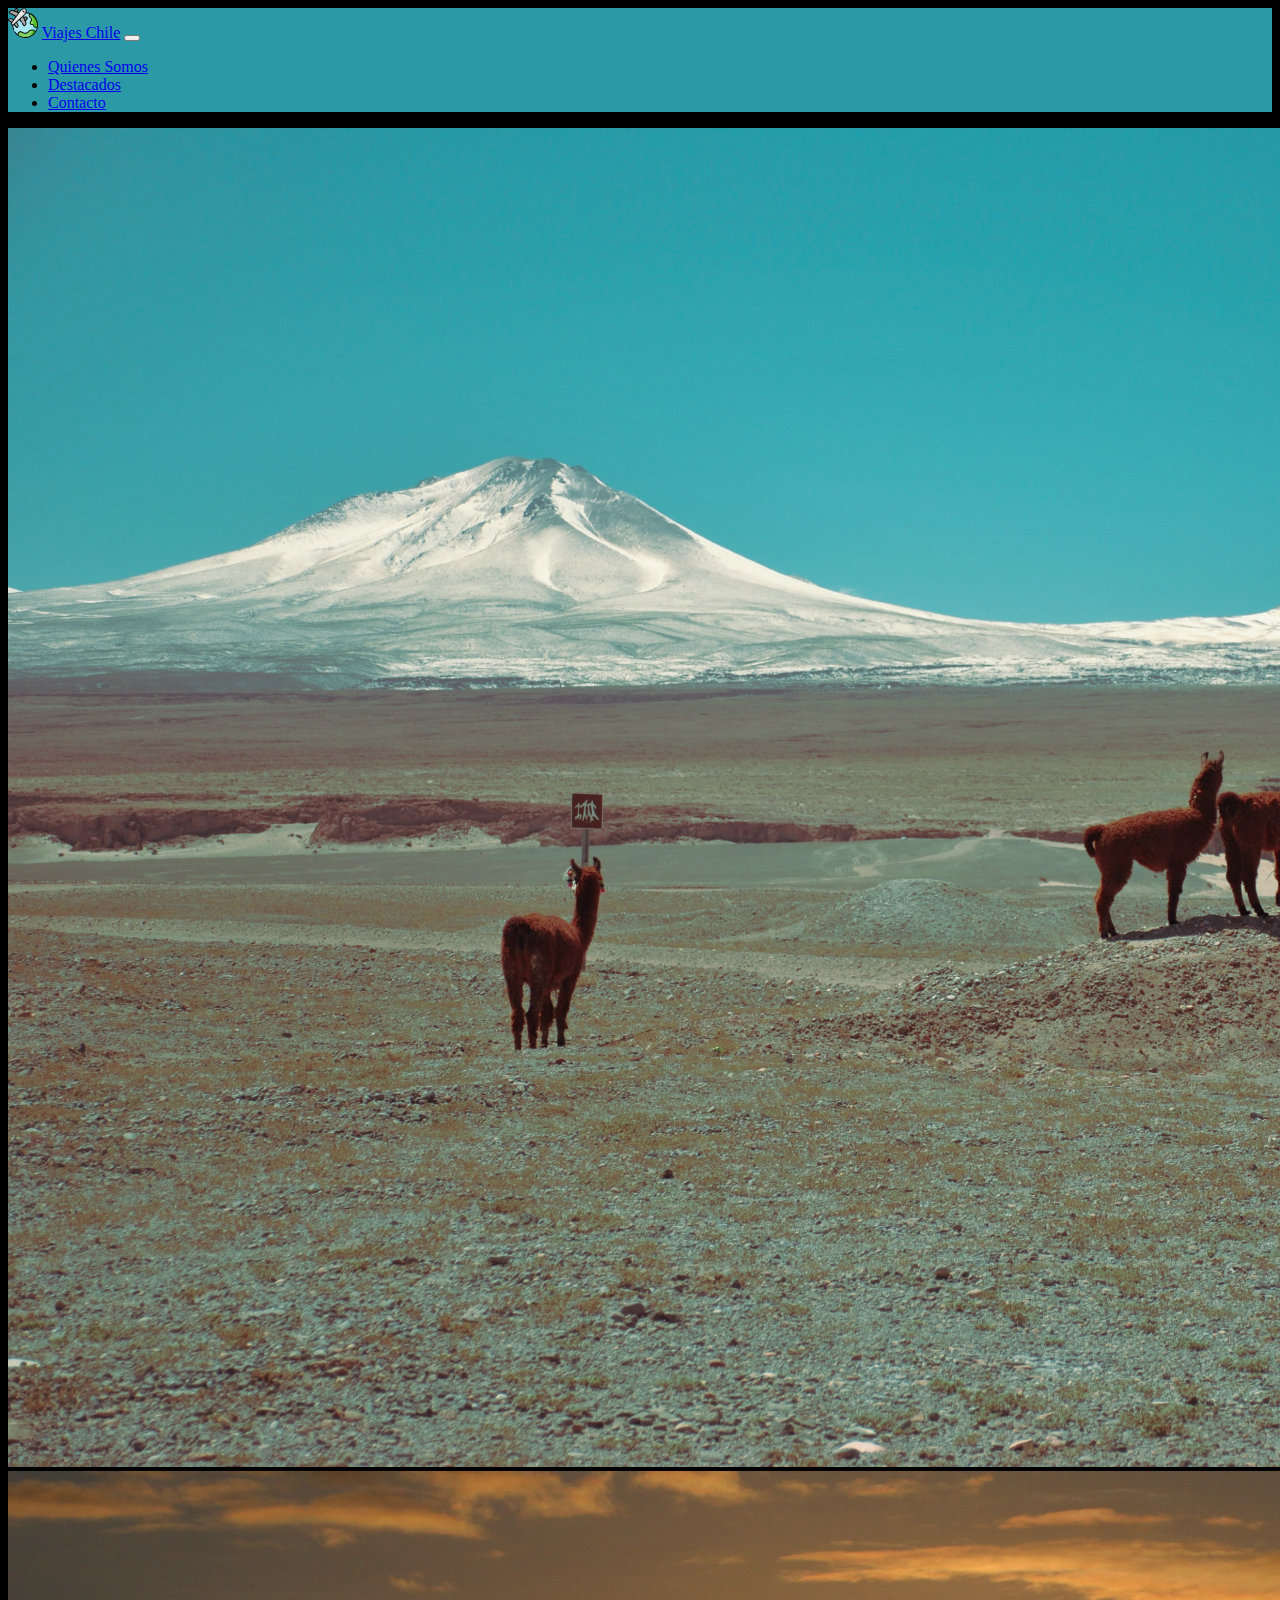
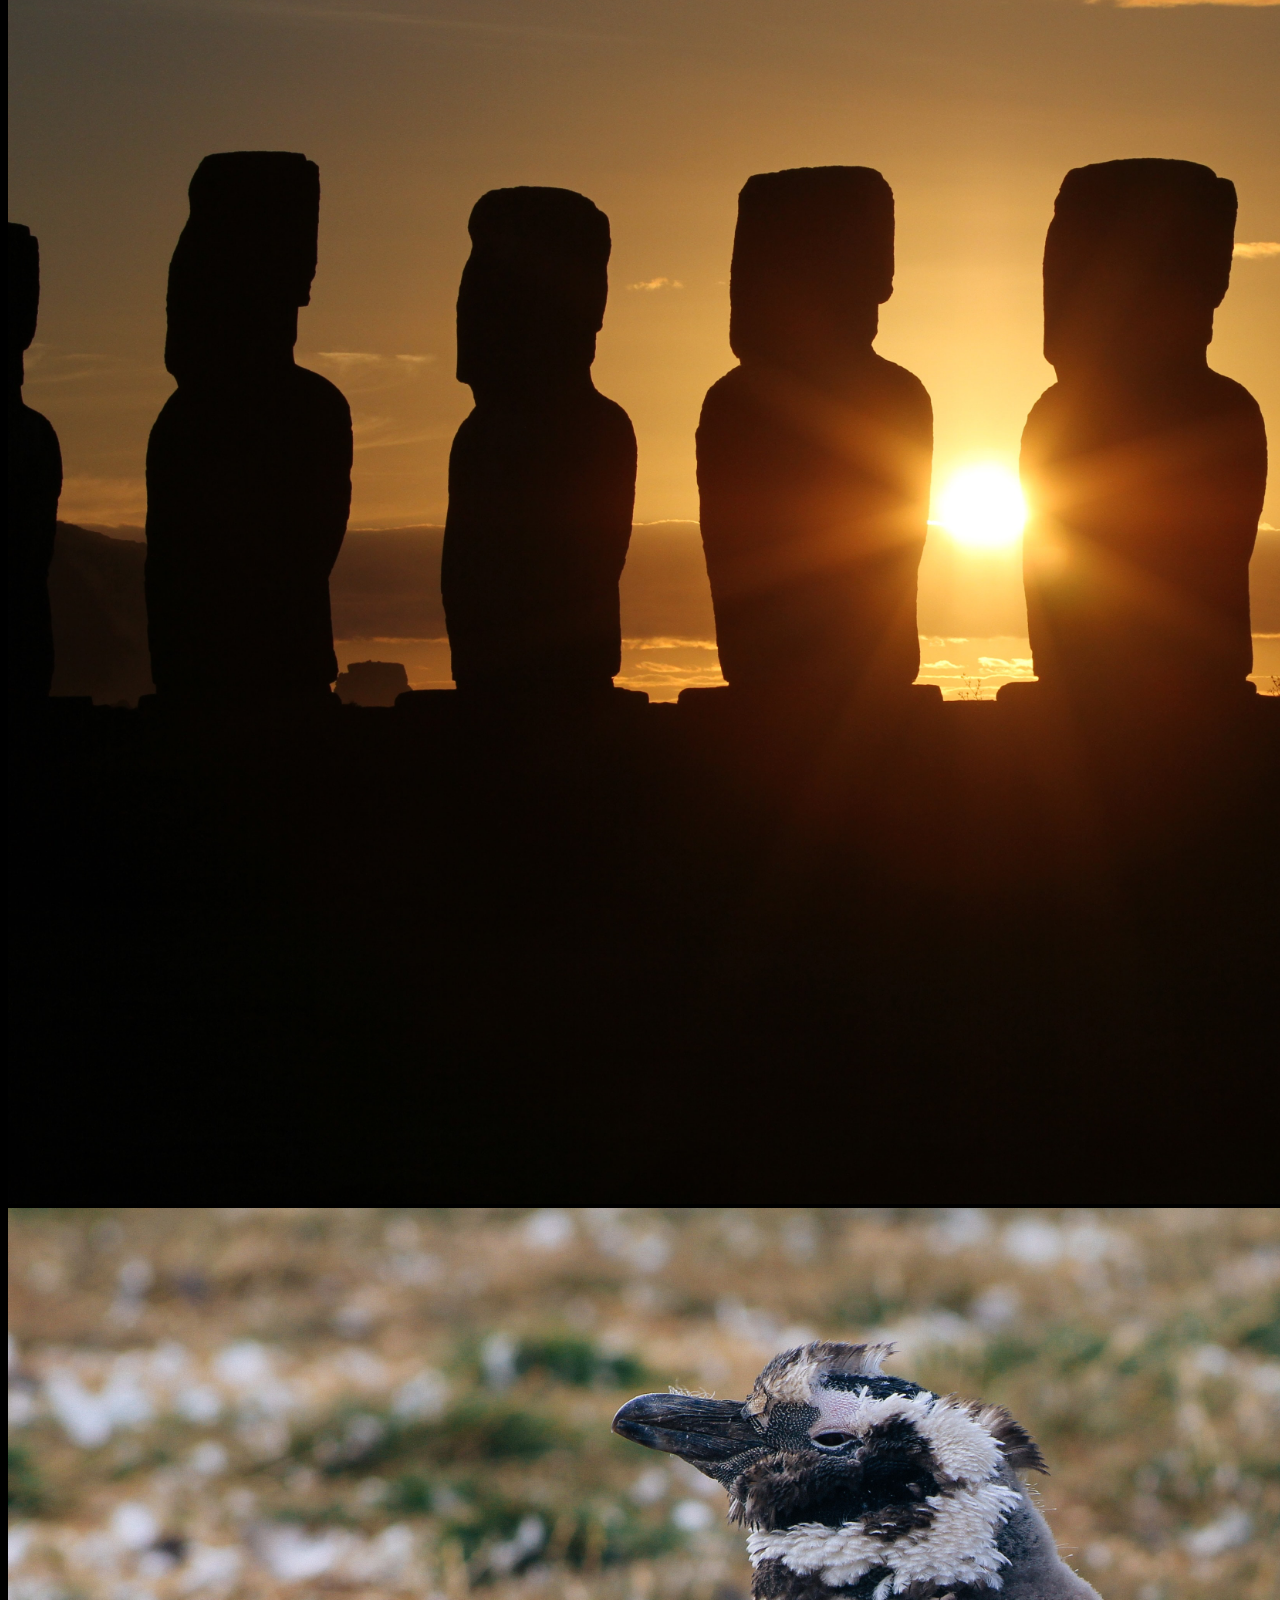
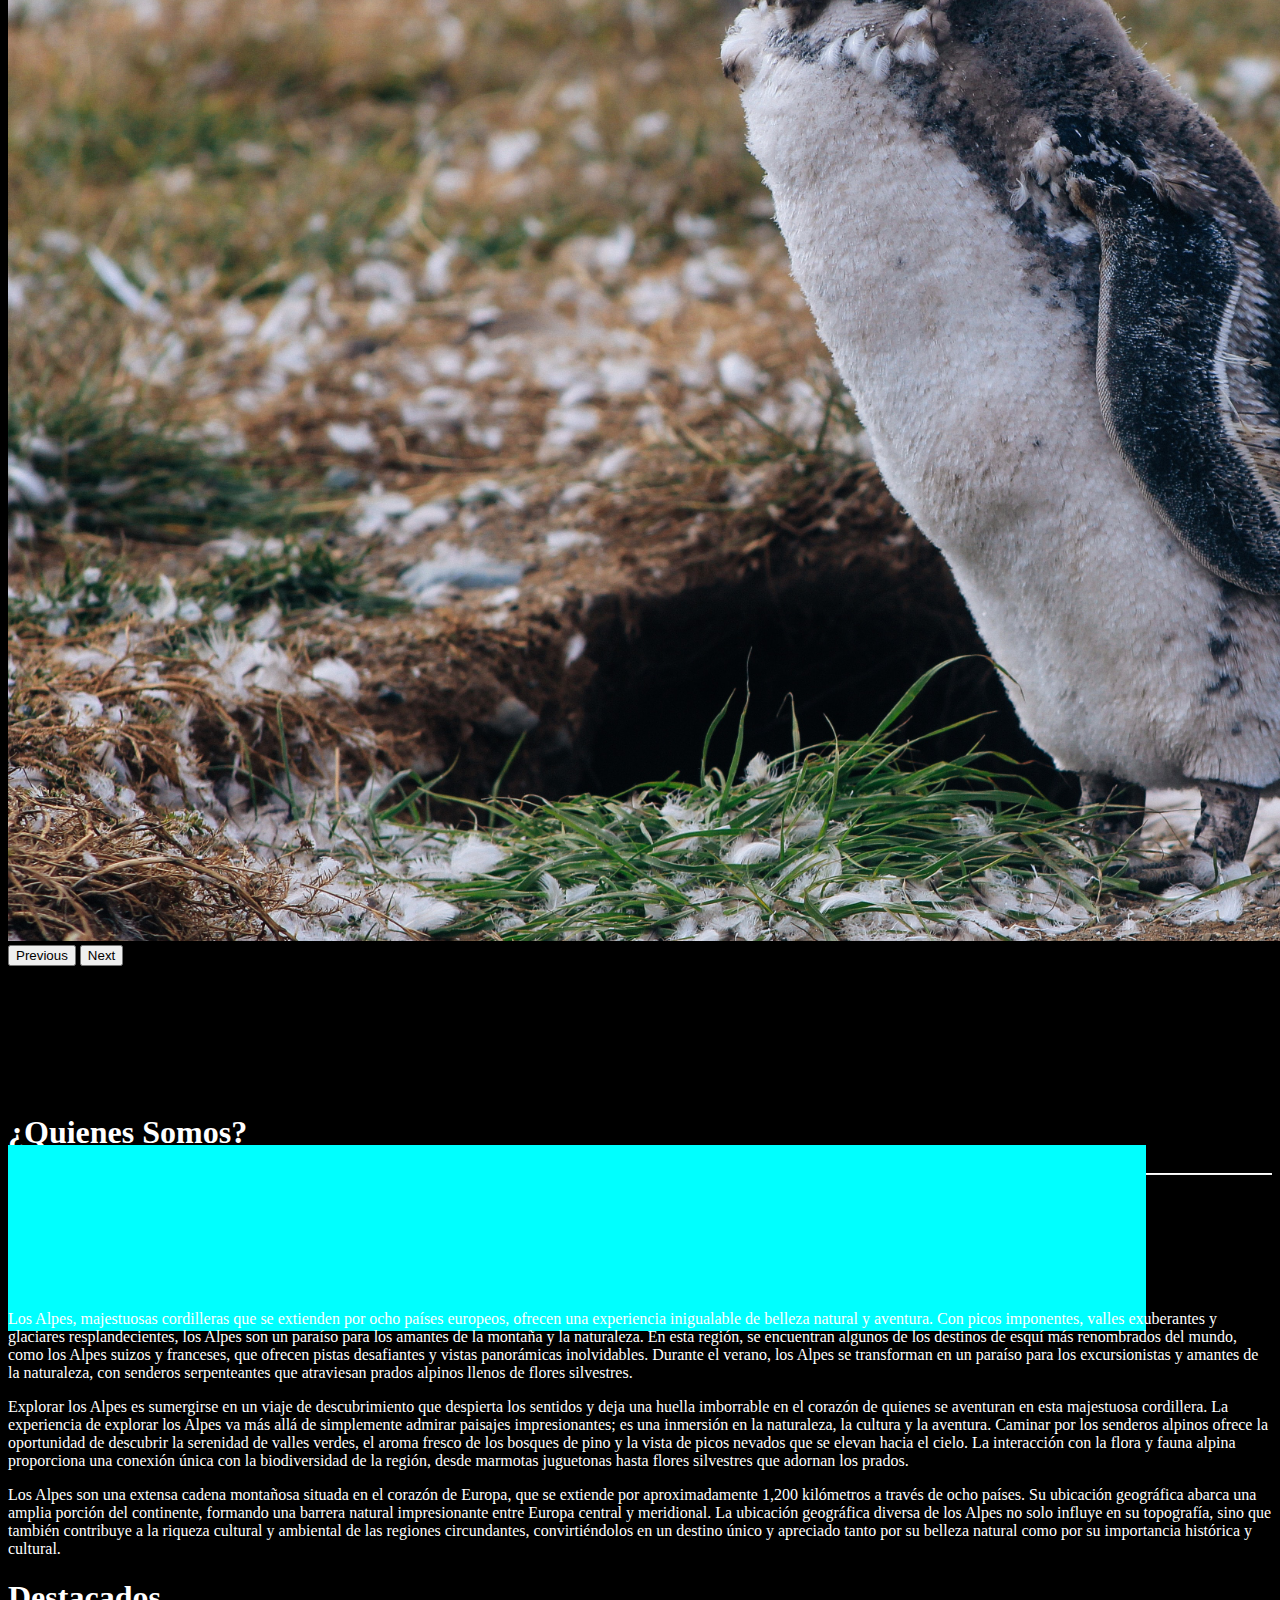
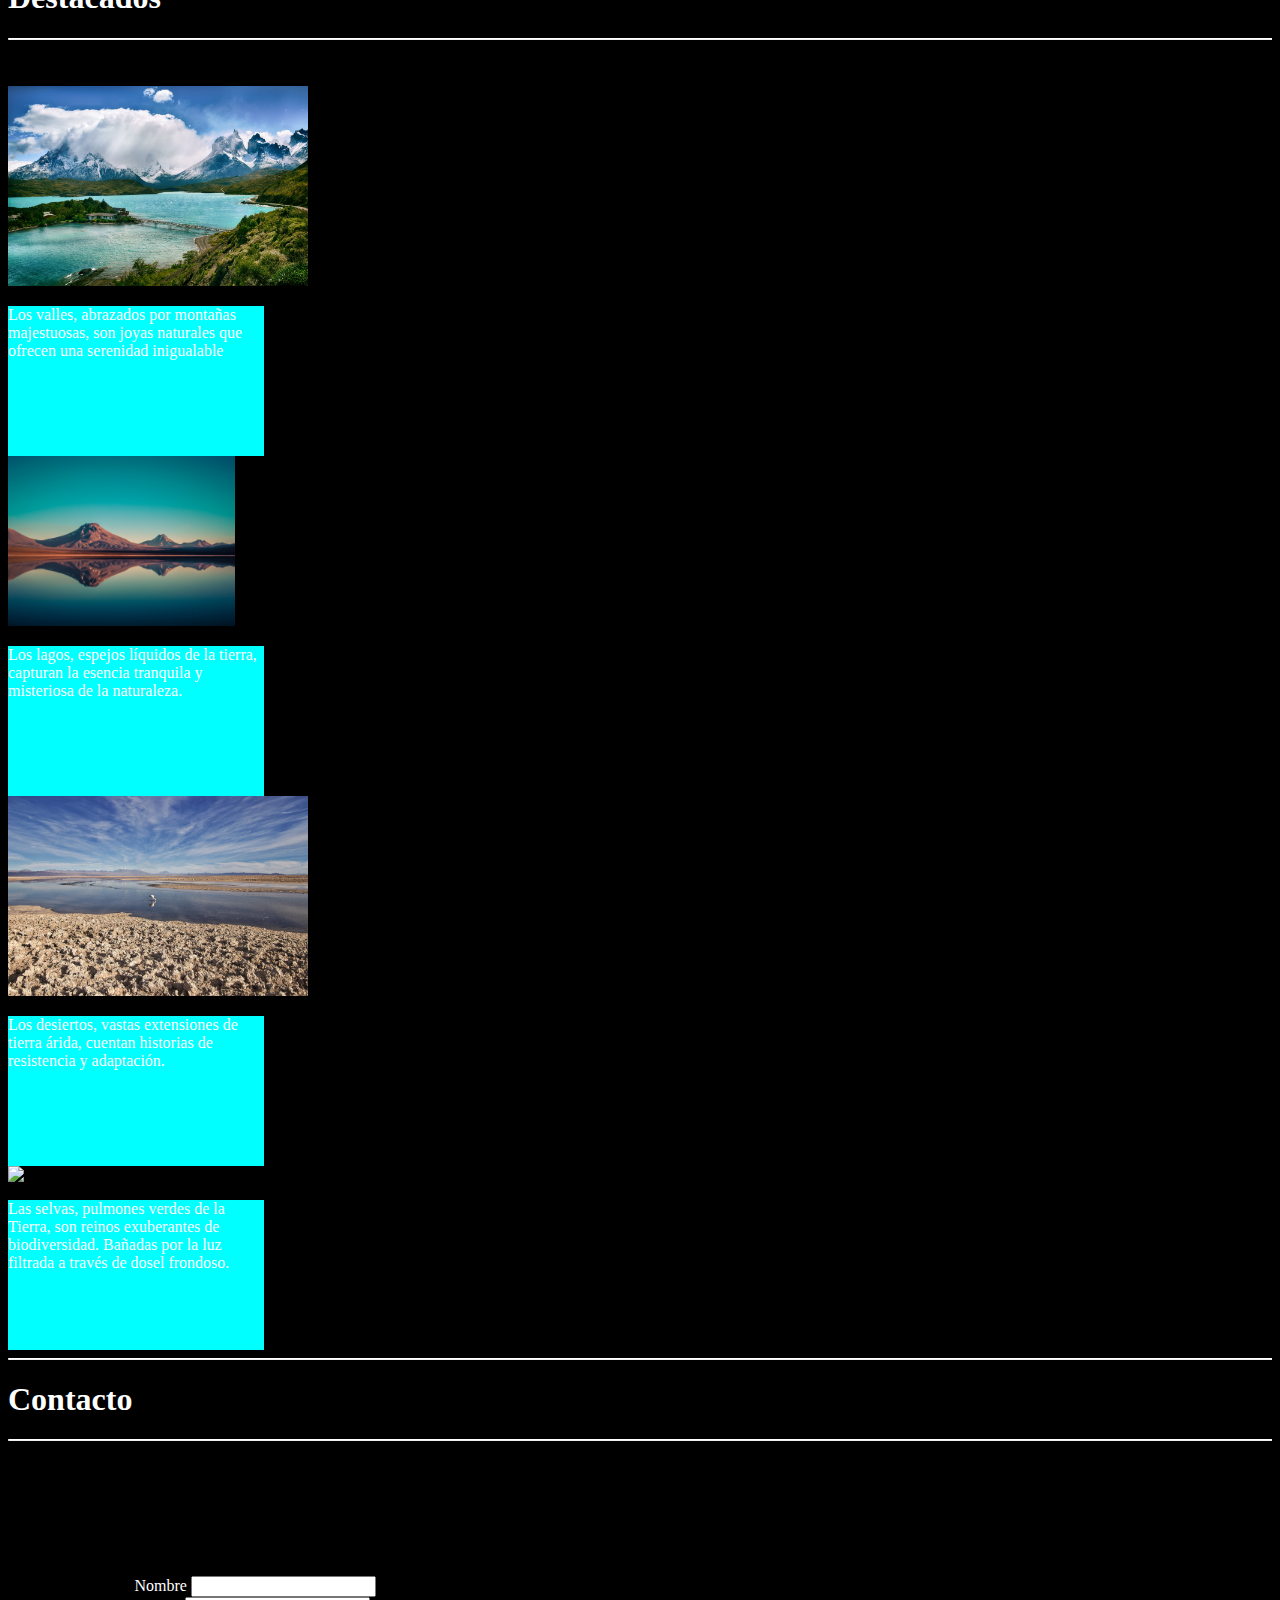
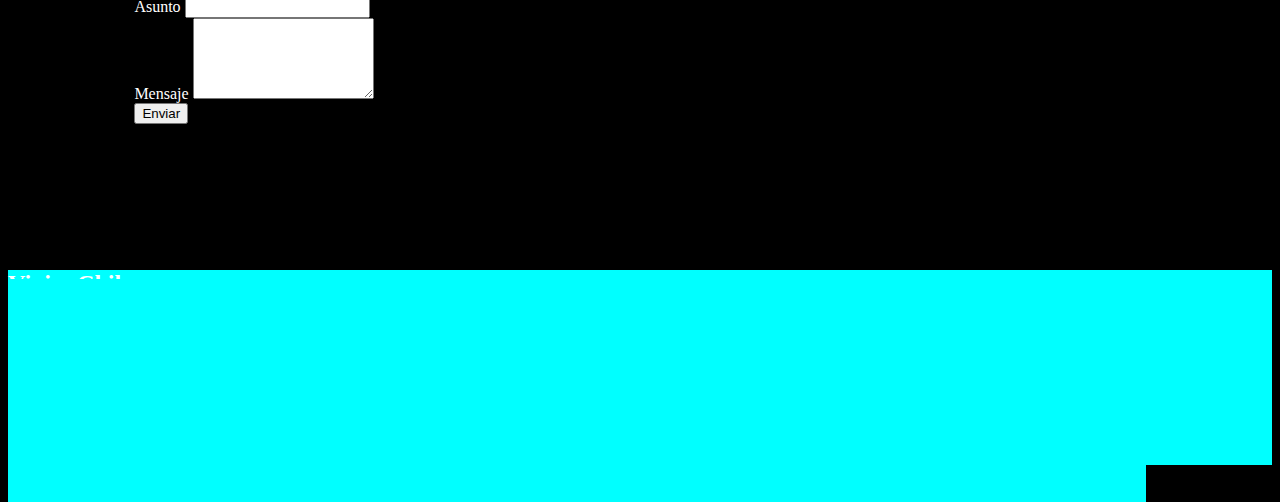
==== commit 3994d4cf: "modificacion navbar" ====
--- a/PruebaViajesChile/index.html
+++ b/PruebaViajesChile/index.html
@@ -37,7 +37,7 @@
             </div>
           </nav>
             
-          <div id="carusell" style="width: 100; align-content: center;">
+          <div id="carusell">
           <div id="carouselExample" class="carousel slide">
             <div class="carousel-inner">
               <div class="carousel-item active">
--- a/PruebaViajesChile/assets/css/formato.css
+++ b/PruebaViajesChile/assets/css/formato.css
@@ -26,7 +26,7 @@
 color: white;
 }
 
-nav{background-color: transparent;}
+.navbar{background-color: rgb(43, 154, 166) !important;}
 
 #carouselExample{padding-bottom: 10%;
 }
